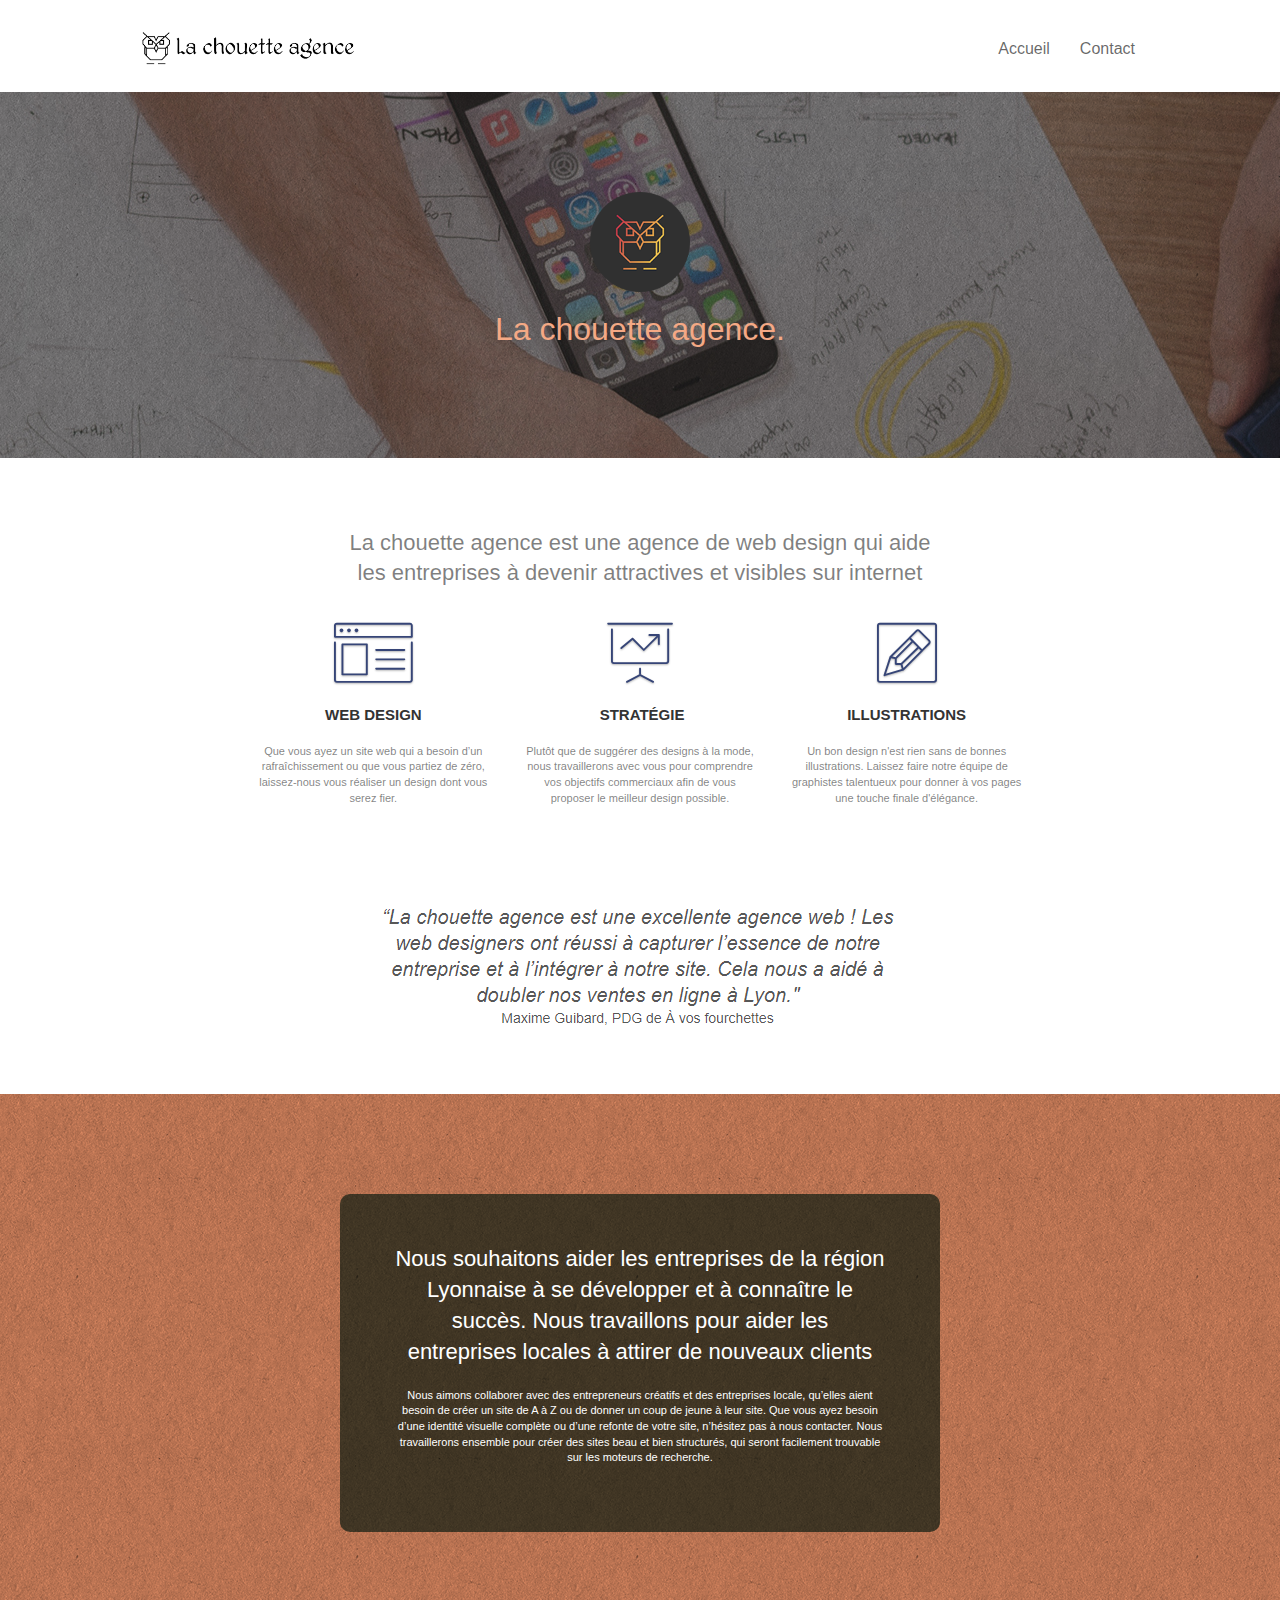
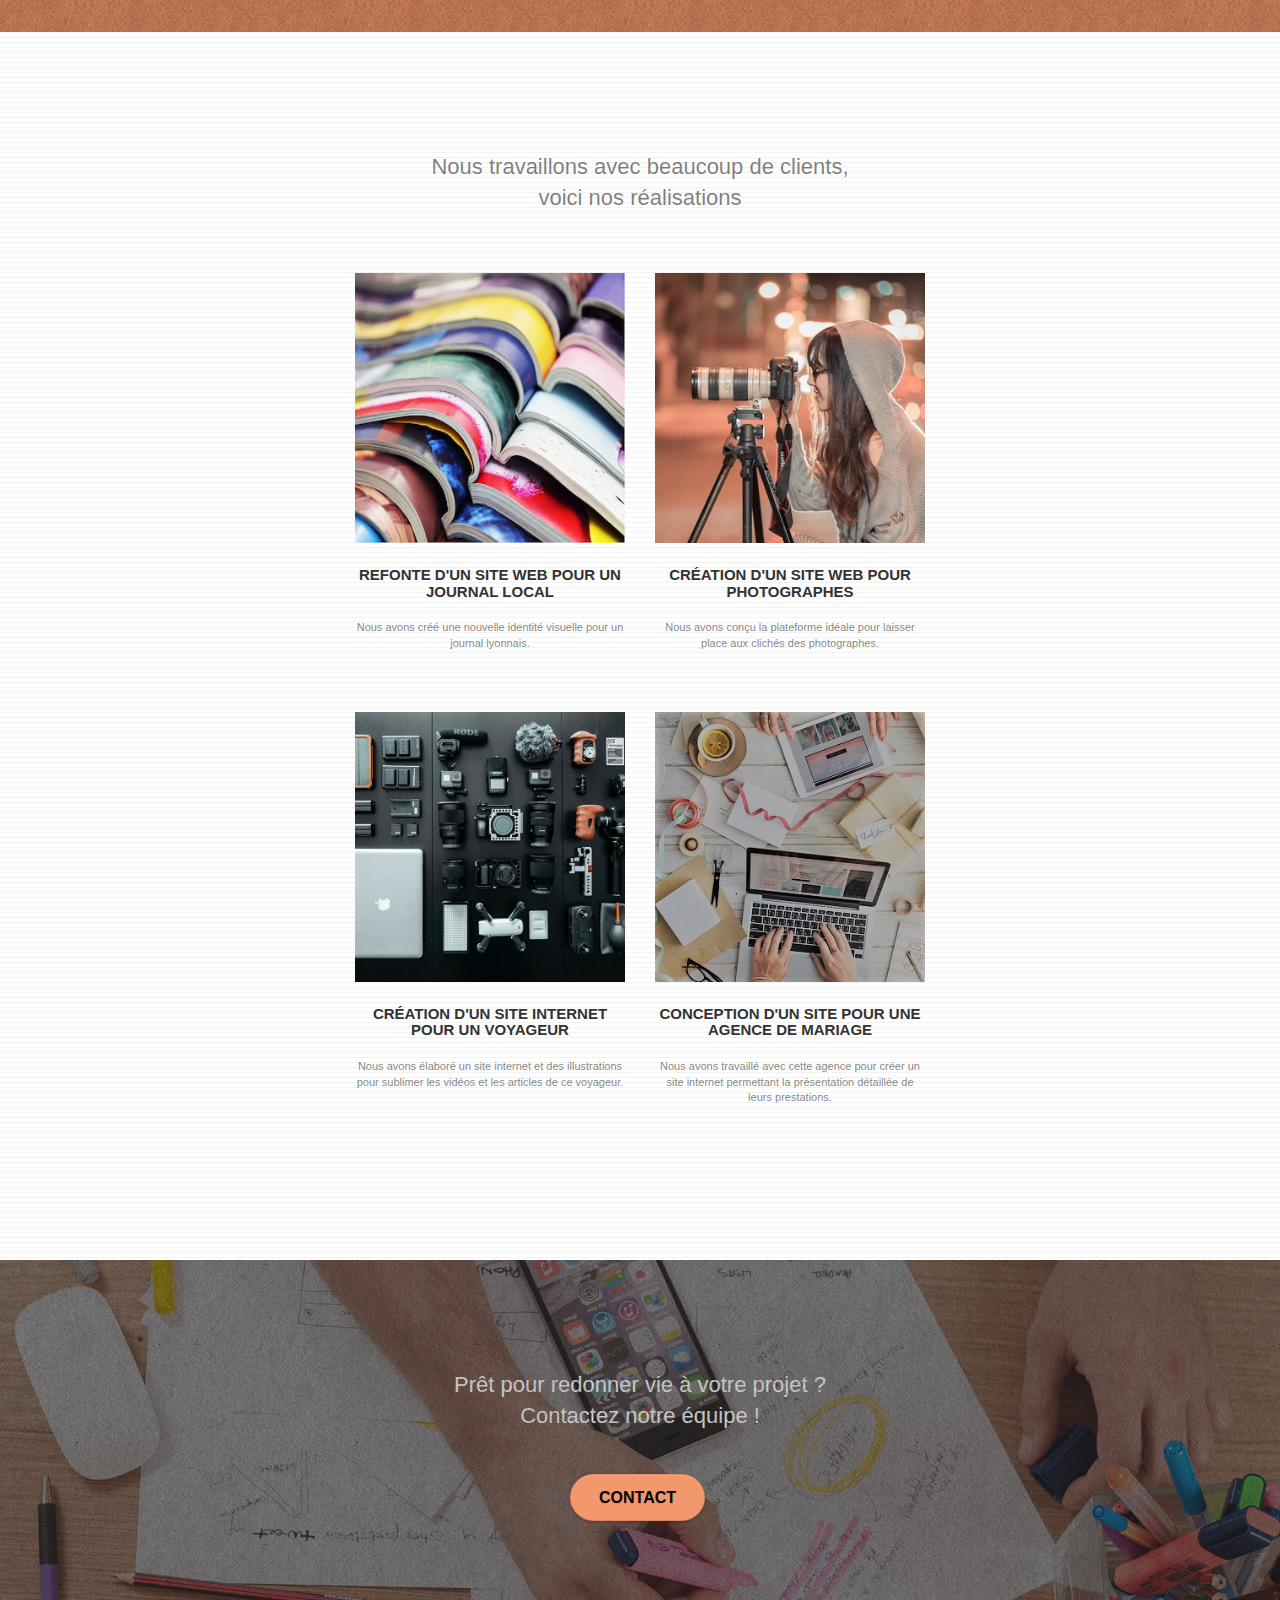
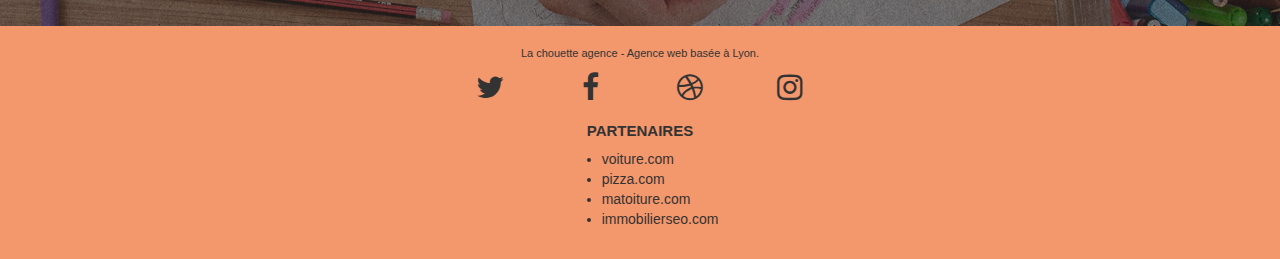
==== index.html @ a3a7ef35 "Changement au niveau bootstrap  pour le footer" ====
<!doctype html>
<html lang="fr">
<head>
	<meta charset="utf-8">
	<meta name="keywords"
		  content="seo, google, site web, site internet, agence design lyon, agence design, référencement ">
	<meta name="description" content="Optez pour un site web de qualité, structuré, avec un bon SEO dans le but d'améliorer votre business, Agence web basée sur Lyon spécialisé dans la création de site accompagne les entreprises">
	<meta name="viewport" content="width=device-width, initial-scale=1.0, viewport-fit=cover">
	<link rel="shortcut icon" type="image/png" href="favicon.jpg">

	<link rel="stylesheet" type="text/css" href="./css/bootstrap.css">
	<link rel="stylesheet" type="text/css" href="style.css">
	<link rel="stylesheet" type="text/css" href="./css/font-awesome.css">
	<link rel="stylesheet" type="text/css" href="./css/et-line.css">


	<script src="./js/jquery-2.1.0.js" defer></script>
	<script src="./js/bootstrap.js" defer></script>
	<script src="./js/blocs.js" defer></script>
	<script src="./js/jquery.touchSwipe.js" defer></script>
	<script src="./js/gmaps.js" defer></script>

	<title>Entreprise webdesign Lyon</title>


	<!-- Analytics -->

	<!-- Analytics END -->

</head>
<body>
<!-- Principal conteneur -->
<div role="main" class="page-container">

	<!-- bloc-0 -->
	<header role="banner" class="bloc bgc-white l-bloc " id="bloc-0">
		<div class="container bloc-sm">

			<nav role="navigation" class="navbar row">
				<div class="navbar-header">
					<a class="navbar-brand" href="index.html"><img src="img/la-chouette-agence.png"
																   alt="Lyon web design logo agence web meilleure agence"/></a>
					<button id="nav-toggle" type="button" class="ui-navbar-toggle navbar-toggle" data-toggle="collapse"
							data-target=".navbar-1">
						<span class="sr-only">Toggle navigation</span><span class="icon-bar"></span><span
							class="icon-bar"></span><span class="icon-bar"></span>
					</button>
				</div>
				<div class="collapse navbar-collapse navbar-1 special-dropdown-nav">
					<ul class="site-navigation nav navbar-nav">
						<li>
							<a>Accueil</a>
						</li>
						<li>
						</li>
						<li>
							<a href="contact.html">Contact</a>
						</li>
					</ul>
				</div>
			</nav>
		</div>
	</header>
	<!-- bloc-0 END -->

	<!-- bloc-1-presentation -->
	<section class="bloc bg-banniere bg-t-edge bloc-bg-texture texture-paper b-parallax"
		 id="bloc-1-hero">
		<div class="container bloc-lg">
			<div class="row tight-width-whitespace">
				<div class="col-sm-12">
					<img src="img/logo.png" class="center-block image-resize-mode large"
						 alt="Logo de la chouette agence"/>
					<h1 class="text-center hero-bloc-text tc-white ">
						La chouette agence.
					</h1>
				</div>
			</div>
		</div>
	</section>
	<!-- bloc-1-presentation END -->

	<!-- bloc-2-services -->
	<section class="bloc bgc-white l-bloc" id="bloc-2-services">
		<div class="container bloc-md">
			<div class="row">
				<div class="col-sm-12 text-center center">
					<h2 class="fortitle">La chouette agence est une agence de web design qui aide les entreprises à devenir attractives et visibles sur internet</h2>
				</div>
			</div>
			<div class="row voffset-lg med-width-whitespace">
				<div class="col-sm-4">
					<div class="text-center">
						<span class="et-icon-browser sm-shadow icon-dark-slate-blue icons icon-lg"></span>
					</div>
					<h3 class="mg-md text-center">
						Web design
					</h3>
					<p class="text-center ">
						Que vous ayez un site web qui a besoin d&rsquo;un rafraîchissement ou que vous partiez de zéro,
						laissez-nous vous réaliser un design dont vous serez fier.
					</p>
				</div>
				<div class="col-sm-4">
					<div class="text-center">
						<span class="et-icon-presentation sm-shadow icon-dark-slate-blue icons icon-lg"></span>
					</div>
					<h3 class="mg-md text-center">
						&nbsp;Stratégie
					</h3>
					<p class="text-center ">
						Plutôt que de suggérer des designs à la mode, nous travaillerons avec vous pour comprendre vos
						objectifs commerciaux afin de vous proposer le meilleur design possible.<br>
					</p>
				</div>
				<div class="col-sm-4">
					<div class="text-center">
						<span class="et-icon-edit sm-shadow icon-dark-slate-blue icons icon-lg"></span>
					</div>
					<h3 class="mg-md text-center">
						Illustrations
					</h3>
					<p class="text-center ">
						Un bon design n'est rien sans de bonnes illustrations. Laissez faire notre équipe de graphistes
						talentueux pour donner à vos pages une touche finale d'élégance.
					</p>
				</div>
			</div>
			<div class="row voffset-lg voffset">
				<div class="col-xs-12 col-md-8 col-md-offset-2 text-center">
					<img class="dimension"  src="img/citation.png" alt="Citation mélioratif du PDG de À vos fourchettes"/>
				</div>
			</div>
		</div>
	</section>
	<!-- bloc-2-services END -->

	<!-- bloc-3-what-i-do -->
	<section class="bloc tc-white bgc-atomic-tangerine bg-presentation bloc-bg-texture texture-paper b-parallax"
		 id="bloc-3-what-i-do">
		<div class="container bloc-lg">
			<div class="row tight-width-whitespace black-background">
				<div class="col-sm-12">
					<h2 class="mg-md text-center colorwhite">
						Nous souhaitons aider les entreprises de la région Lyonnaise à se développer et à connaître le
						succès. Nous travaillons pour aider les entreprises locales à attirer de nouveaux clients
					</h2>
					<p class="text-center white colorwhite">
						Nous aimons collaborer avec des entrepreneurs créatifs et des entreprises locale, qu’elles aient
						besoin de créer un site de A à Z ou de donner un coup de jeune à leur site. Que vous ayez besoin
						d’une identité visuelle complète ou d’une refonte de votre site, n’hésitez pas à nous contacter.
						Nous travaillerons ensemble pour créer des sites beau et bien structurés, qui seront facilement
						trouvable sur les moteurs de recherche. <br><br>
					</p>
				</div>
			</div>
		</div>
	</section>
	<!-- bloc-3-what-i-do END -->

	<!-- bloc-4-portfolio -->
	<section class="bloc bgc-white bg-lines-h2-bg bg-repeat l-bloc" id="bloc-4-portfolio">
		<div class="container bloc-lg">
			<div class="row">
				<div class="col-sm-12 text-center center">
					<h2 class="fortitle1">Nous travaillons avec beaucoup de clients, voici nos réalisations</h2>
				</div>
			</div>
			<div class="row tight-width-whitespace portfolio-row">
				<div class="col-sm-6">
					<a href="#" data-lightbox="img/1.jpg" data-gallery-id="gallery-1"
					   data-caption="Refonte d'un site web pour un journal local" data-frame="snapshot-lb"><img
							src="img/1.jpg"
							alt="Refonte site web journal"
							class="img-responsive portfolio-thumb"/></a>
					<h3 class="mg-md text-center">
						Refonte d'un site web pour un journal local
					</h3>
					<p class="text-center">
						Nous avons créé une nouvelle identité visuelle pour un journal lyonnais.
					</p>
				</div>
				<div class="col-sm-6">
					<a href="#" data-lightbox="img/2.jpg" data-gallery-id="gallery-1"
					   data-caption="Création d'un site internet pour photographes" data-frame="snapshot-lb"><img
							src="img/2.jpg" class="img-responsive portfolio-thumb"
							alt="Création d'un site web pour photographes "/></a>
					<h3 class="mg-md text-center">
						Création d'un site web pour photographes
					</h3>
					<p class="text-center">
						Nous avons conçu la plateforme idéale pour laisser place aux clichés des photographes.
					</p>
				</div>
			</div>
			<div class="row tight-width-whitespace portfolio-row">
				<div class="col-sm-6">
					<a href="#" data-lightbox="img/3.bmp" data-gallery-id="gallery-1"
					   data-caption="Création d'un site internet pour un voyageur" data-frame="snapshot-lb"><img
							src="img/3.bmp" class="img-responsive portfolio-thumb"
							alt="Création d'un site web pour voyageur"/></a>
					<h3 class="mg-md text-center">
						Création d'un site internet pour un voyageur
					</h3>
					<p class="text-center">
						Nous avons élaboré un site internet et des illustrations pour sublimer les vidéos et les
						articles de ce voyageur.
					</p>
				</div>
				<div class="col-sm-6">
					<a href="#" data-lightbox="img/4.bmp" data-gallery-id="gallery-1"
					   data-caption="Conception d'un site pour une agence de mariage" data-frame="snapshot-lb"><img
							src="img/4.bmp" class="img-responsive portfolio-thumb"
							alt="Création d'un site web pour agence de mariage"/></a>
					<h3 class="mg-md text-center">
						Conception d'un site pour une agence de mariage
					</h3>
					<p class="text-center">
						Nous avons travaillé avec cette agence pour créer un site internet permettant la présentation
						détaillée de leurs prestations.
					</p>
				</div>
			</div>
		</div>
	</section>
	<!-- bloc-4-portfolio END -->

	<!-- bloc-5-cta -->
	<section class="bloc bg-banniere bloc-bg-texture texture-paper" id="bloc-5-cta">
		<div class="container bloc-lg">
			<div class="row">
				<h2 class="mg-md text-center colorwhite">
					Prêt pour redonner vie à votre projet ?<br>Contactez notre équipe !
				</h2>
				<div class="col-sm-12 text-center">
					<a role="button" href="contact.html" class="btn btn-atomic-tangerine btn-clean btn-rd btn-lg cta-hero">Contact</a>
				</div>
			</div>
		</div>
	</section>
	<!-- bloc-5-cta END -->

	<!-- Footer - bloc-8 -->
	<footer role="contentinfo" class="bloc bgc-atomic-tangerine" id="bloc-8">
		<div class="container bloc-sm">
			<div class="row">
				<div class="col-sm-12">
					<p class="text-center">
						La chouette agence - Agence web basée à Lyon.<br>
					</p>
					<div class="row row-no-gutters social">
						<div class="col-sm-3">
							<div class="text-center">
								<span class="fa fa-twitter icon-md"></span>
							</div>
						</div>
						<div class="col-sm-3">
							<div class="text-center">
								<span class="fa fa-facebook icon-md"></span>
							</div>
						</div>
						<div class="col-sm-3">
							<div class="text-center">
								<span class="fa fa-dribbble icon-md"></span>
							</div>
						</div>
						<div class="col-sm-3">
							<div class="text-center">
								<span class="fa fa-instagram icon-md"></span>
							</div>
						</div>
					</div>
					<div class="row">
						<div class="col-sm-12 positionfoot">
							<h3 class="h3center">Partenaires</h3>
							<ul role="list" class="ulfooter">
								<li role="listitem"><a class="colorblackfooter" href="voiture.com">voiture.com</a></li>
								<li role="listitem"><a class="colorblackfooter" href="pizza.com">pizza.com</a></li>
								<li role="listitem"><a class="colorblackfooter" href="matoiture.com">matoiture.com</a></li>
								<li role="listitem"><a class="colorblackfooter" href="immobilierseo.com">immobilierseo.com</a></li>
							</ul>
						</div>
					</div>
				</div>
			</div>
		</div>
	</footer>
	<!-- Footer - bloc-8 END -->

</div>
<!-- Principal conteneur END -->


</body>
</html>
---- style.css ----
body {
    margin: 0;
    padding: 0;
    background: #FFF;
    overflow-x: hidden;
    -webkit-font-smoothing: antialiased;
    -moz-osx-font-smoothing: grayscale;
}

a,
button {
    transition: all .3s ease-in-out;
    outline: none !important;
}

a:hover {
    text-decoration: none;
    cursor: pointer;
}

#page-loading-blocs-notifaction {
    position: fixed;
    top: 0;
    bottom: 0;
    width: 100%;
    z-index: 100000;
    background: #FFFFFF url("img/pageload-spinner.gif") no-repeat center center;
}

.bloc {
    width: 100%;
    clear: both;
    background: 50% 50% no-repeat;
    padding: 0 50px;
    -webkit-background-size: cover;
    -moz-background-size: cover;
    -o-background-size: cover;
    background-size: cover;
    position: relative;
}

.bloc .container {
    padding-left: 0;
    padding-right: 0;
}

.bloc-lg {
    padding: 100px 50px;
}

.bloc-md {
    padding: 50px;
}

.bloc-sm {
    padding: 20px 50px;
}

.bg-center,
.bg-l-edge,
.bg-r-edge,
.bg-t-edge,
.bg-b-edge,
.bg-tl-edge,
.bg-bl-edge,
.bg-tr-edge,
.bg-br-edge,
.bg-repeat {
    -webkit-background-size: auto !important;
    -moz-background-size: auto !important;
    -o-background-size: auto !important;
    background-size: auto !important;
}

.bg-repeat {
    background: repeat;
}

.bg-t-edge {
    background: top no-repeat;
}

.bloc-bg-texture::before {
    content: "";
    background-size: 2px 2px;
    position: absolute;
    top: 0;
    bottom: 0;
    left: 0;
    right: 0;
}

.texture-paper::before {
    background: url("img/texture-paper.png");
    background-size: 280px 280px;
}

.b-parallax {
    background-attachment: fixed;
}

.d-bloc .panel {
    color: rgba(0, 0, 0, .5);
}

.d-bloc .panel button:hover {
    color: rgba(0, 0, 0, .7);
}

.d-bloc .panel icon {
    border-color: rgba(0, 0, 0, .7);
}

.d-bloc .panel .divider-h span {
    border-color: rgba(0, 0, 0, .1);
}

.d-bloc .panel .a-btn {
    color: rgba(0, 0, 0, .6);
}

.d-bloc .panel .a-btn:hover {
    color: rgba(0, 0, 0, 1);
}

.d-bloc .panel .btn-wire,
.d-bloc .panel .btn-wire:hover {
    color: rgba(0, 0, 0, .7);
    border-color: rgba(0, 0, 0, .3);
}

.d-bloc .panel,
.l-bloc {
    color: rgba(0, 0, 0, .5);
}

.d-bloc .panel button:hover,
.l-bloc button:hover {
    color: rgba(0, 0, 0, .7);
}

.l-bloc .icon-round,
.l-bloc .icon-square,
.l-bloc .icon-rounded,
.l-bloc .icon-semi-rounded-a,
.l-bloc .icon-semi-rounded-b {
    border-color: rgba(0, 0, 0, .7);
}

.d-bloc .panel .divider-h span,
.l-bloc .divider-h span {
    border-color: rgba(0, 0, 0, .1);
}

.d-bloc .panel .a-btn,
.l-bloc .a-btn,
.l-bloc .navbar a,
.l-bloc .navbar-brand,
.l-bloc a .icon-sm,
.l-bloc a .icon-md,
.l-bloc a .icon-lg,
.l-bloc a .icon-xl,
.l-bloc h1 a,
.l-bloc h2 a,
.l-bloc h3 a,
.l-bloc h4 a,
.l-bloc h5 a,
.l-bloc h6 a,
.l-bloc p a {
    color: rgba(0, 0, 0, .6);
}

.d-bloc .panel .a-btn:hover,
.l-bloc .a-btn:hover,
.l-bloc .navbar a:hover,
.l-bloc .navbar-brand:hover,
.l-bloc a:hover .icon-sm,
.l-bloc a:hover .icon-md,
.l-bloc a:hover .icon-lg,
.l-bloc a:hover .icon-xl,
.l-bloc h1 a:hover,
.l-bloc h2 a:hover,
.l-bloc h3 a:hover,
.l-bloc h4 a:hover,
.l-bloc h5 a:hover,
.l-bloc h6 a:hover,
.l-bloc p a:hover {
    color: rgba(0, 0, 0, 1);
}

.l-bloc .navbar-toggle .icon-bar {
    color: rgba(0, 0, 0, .6);
}

.d-bloc .panel .btn-wire,
.d-bloc .panel .btn-wire:hover,
.l-bloc .btn-wire,
.l-bloc .btn-wire:hover {
    color: rgba(0, 0, 0, .7);
    border-color: rgba(0, 0, 0, .3);
}

.voffset {
    margin-top: 30px;
}

.voffset-lg {
    margin-top: 80px;
}

.row-no-gutters {
    margin-right: 0;
    margin-left: 0;
}

.row.row-no-gutters > [class^="col-"],
.row.row-no-gutters > [class*=" col-"] {
    padding-right: 0;
    padding-left: 0;
}

#bloc-1-hero h1 {
    font-size: 32px;
}

.navbar {
    margin-bottom: 0;
    z-index: 1;
}

.navbar-brand {
    height: auto;
    padding: 3px 15px;
    font-size: 25px;
    font-weight: normal;
    font-weight: 600;
    line-height: 44px;
}

.navbar-brand img {
    max-height: 200px;
    margin: 0 5px 0 0;
    display: inline;
}

.navbar-brand img[src$=svg] {
    min-width: 100px;
}

.nav-center .navbar-brand img {
    margin: 0;
}

.navbar .nav {
    padding-top: 2px;
    margin-right: -16px;
    float: right;
    z-index: 1;
}

.nav > li {
    float: left;
    margin-top: 4px;
    font-size: 16px;
}

.navbar-nav .open .dropdown-menu > li > a {
    text-align: inherit;
}

.nav > li a:hover,
.nav > li a:focus {
    background: transparent;
}

.navbar-toggle {
    margin: 10px 10px 0 0;
    border: 0px;
}

.navbar-toggle:hover {
    background: transparent !important;
}

.navbar-toggle .icon-bar {
    background-color: rgba(0, 0, 0, .5);
    width: 26px;
}

.nav-invert .navbar .nav {
    float: left;
}

.nav-invert .navbar-header,
.nav-invert .navbar-brand {
    float: right;
    position: relative;
    z-index: 2;
}

@media (min-width: 768px) {
    .site-navigation {
        position: absolute;
        top: 50%;
        right: 20px;
        transform: translate(0, -50%);
        -webkit-transform: translateY(-50%);
    }

    .nav > li .dropdown-menu a,
    .nav > li .dropdown-menu a:hover {
        color: #484848;
    }

    .nav-invert .site-navigation {
        left: 0;
        right: 0;
    }

    .nav-center {
        text-align: center;
    }

    .nav-center .navbar-header {
        width: 100%;
    }

    .nav-center .navbar-header,
    .nav-center .navbar-brand,
    .nav-center .nav > li {
        float: none;
        display: inline-block;
    }

    .nav-center .site-navigation {
        position: relative;
        width: 100%;
        right: 0;
        margin-right: 0px;
        margin-top: 20px;
    }

    .nav-center.mini-nav .navbar-toggle {
        float: none;
        margin: 10px auto 0;
    }
}

.nav > li > .dropdown a {
    background: none !important;
    display: block;
    padding: 14px 15px;
}

nav .caret {
    margin: 0 5px;
}

.dropdown-menu .dropdown-menu {
    top: -8px;
    left: 100%;
}

.dropdown-menu .dropmenu-flow-right {
    top: 100%;
    left: 0;
    margin-left: -1px;
    border-top-left-radius: 0;
    border-top-right-radius: 0;
}

.dropdown-menu .dropdown span {
    border: 4px solid black;
    border-top-color: transparent;
    border-right-color: transparent;
    border-bottom-color: transparent;
    margin: 6px -5px 0 0 !important;
    float: right;
}

.mg-md {
    margin-top: 10px;
    margin-bottom: 20px;
}

.mg-lg {
    margin-top: 10px;
    margin-bottom: 40px;
}

.btn {
    margin: 0 5px 5px 0;
}

.btn.pull-right {
    margin: 0 0 5px 5px;
}

.btn-d,
.btn-d:hover,
.btn-d:focus {
    color: #FFF;
    background: rgba(0, 0, 0, .3);
}

button {
    outline: none !important;
}

.btn-rd {
    border-radius: 40px;
}

.btn-clean {
    border: 1px solid rgba(0, 0, 0, .08);
    border-bottom-color: rgba(0, 0, 0, .1);
    text-shadow: 0 1px 0 rgba(0, 0, 1, .1);
    box-shadow: 0 1px 3px rgba(0, 0, 1, .25), inset 0 1px 0 0 rgba(255, 255, 255, .15);
}

.icon-md {
    font-size: 30px !important;
}

.icon-lg {
    font-size: 60px !important;
}

.sm-shadow {
    text-shadow: 0 1px 2px rgba(0, 0, 0, .3);
}

.panel-sq,
.panel-sq .panel-heading,
.panel-sq .panel-footer {
    border-radius: 0;
}

.panel-rd {
    border-radius: 30px;
}

.panel-rd .panel-heading {
    border-radius: 29px 29px 0 0;
}

.panel-rd .panel-footer {
    border-radius: 0 0 29px 29px;
}

.form-control {
    border-color: rgba(0, 0, 0, .1);
    box-shadow: none;
}

.scrollToTop {
    width: 40px;
    height: 40px;
    position: fixed;
    bottom: 20px;
    right: 20px;
    opacity: 0;
    z-index: 500;
    transition: all .3s ease-in-out;
}

.scrollToTop span {
    margin-top: 6px;
}

.showScrollTop {
    font-size: 14px;
    opacity: 1;
}

a[data-lightbox] {
    position: relative;
    display: block;
    text-align: center;
}

a[data-lightbox]:hover::before {
    content: "+";
    font-family: "HelveticaNeue-Light", "Helvetica Neue Light", "Helvetica Neue", Helvetica, Arial;
    font-size: 32px;
    width: 50px;
    height: 50px;
    margin-left: -25px;
    border-radius: 50%;
    background: rgba(0, 0, 0, .6);
    color: #FFF;
    font-weight: 100;
    z-index: 1;
    position: absolute;
    top: 50%;
    transform: translateY(-50%);
    -webkit-transform: translateY(-50%);
}

a[data-lightbox]:hover img {
    opacity: 0.6;
    -webkit-animation-fill-mode: none;
    animation-fill-mode: none;
}

#lightbox-modal {
    display: flex;
    align-items: center;
}

#lightbox-modal .modal-dialog {
    width: 90%;
    max-width: 900px;
    margin: 0 auto 0;
}

#lightbox-modal .modal-dialog img {
    max-height: 90vh;
    margin: 0 auto;
}

.lightbox-caption {
    padding: 20px;
    color: #FFF;
    background: rgba(0, 0, 0, .5);
    position: absolute;
    left: 15px;
    right: 15px;
    bottom: 5px;
}

.close-lightbox {
    color: #FFF;
    font-size: 30px;
    position: absolute;
    top: 20px;
    right: 20px;
    z-index: 20;
    background: rgba(0, 0, 0, .5);
    border: none;
    line-height: 30px;
    padding: 0 9px 5px;
    opacity: 0.3;
}

.close-lightbox:hover,
.next-lightbox:hover,
.prev-lightbox:hover {
    opacity: 1.0;
    color: #FFF;
}

.next-lightbox,
.prev-lightbox {
    font-size: 20px;
    color: rgba(255, 255, 255, .9);
    background: rgba(0, 0, 0, .5);
    transition: all .2s ease-in-out;
    position: absolute;
    top: 45%;
    z-index: 1;
    opacity: 0.4;
}

.next-lightbox {
    padding: 6px 8px 1px 13px;
    right: 25px;
}

.prev-lightbox {
    padding: 6px 13px 1px 10px;
    left: 25px;
}

.snapshot-lb .modal-body {
    padding-bottom: 45px;
}

.snapshot-lb .lightbox-caption {
    padding: 0;
    color: rgba(0, 0, 0, .5);
    background: none;
}

h1,
h2,
h3,
h4,
h5,
h6,
p,
label,
.btn, {
    font-family: "helvetica";
    font-weight: 400;
    color: #575757 !important;
}

.container {
    max-width: 1000px;
}

.hero-bloc-text {
    font-size: 38px;
}

.hero-bloc-text-sub {
    font-size: 36px;
}

.statement-bloc-text {
    line-height: 26px;
    font-style: italic;
    font-size: 20px;
    text-align: center;
    font-weight: lighter;
    max-width: 520px;
    margin: auto auto auto auto;
}

p {
    font-size: 11px;
}

.tight-width-whitespace {
    max-width: 600px;
    margin: auto auto auto auto;
}

.h1 {
    font-size: 20px;
}

.cta-hero {
    margin-top: 22px;
    color: #FFFFFF !important;
    text-transform: uppercase;
    padding: 12px 28px 12px 28px;
    font-size: 16px;
    font-weight: 700;
}

.social {
    max-width: 400px;
    margin: auto auto auto auto;
}

h2 {
    font-size: 22px;
    line-height: 1.4em;
}

h3 {
    font-size: 15px;
    text-transform: uppercase;
    font-weight: 700;
    color: #333333 !important;
}

.med-width-whitespace {
    max-width: 800px;
    margin: auto auto auto auto;
    box-shadow: 0px 0px 0px #000000;
}

h1 {
    color: #333333 !important;
}

h4 {
    color: #333333 !important;
}

.icons {
    margin-bottom: 14px;
    margin-top: 24px;
}

.portfolio-thumb {
    margin-bottom: 24px;
}

.portfolio-row {
    margin-bottom: 44px;
    margin-top: 50px;
}

.avatar {
    box-shadow: 0px 4px 9px rgba(0, 0, 0, 0.3);
}

.black-background {
    background-color: #554730;
    padding: 40px 40px 40px 40px;
    border: 0;
    border-radius: 10px;
}

.bold-link {
    font-weight: 900;
    text-decoration: underline !important;
}

.bgc-white {
    background-color: #FFFFFF;
}

.bgc-atomic-tangerine {
    background-color: #F3976C;
}

.tc-white {
    color: #f4a985 !important;
}
.tc-black{
    color: black !important;
}
.btn-atomic-tangerine {
    background: #F3976C;
    color: black !important;
}

.btn-atomic-tangerine:hover {
    background: #c27956 !important;
    color: #FFFFFF !important;
}

.ltc-white {
    color: #FFFFFF !important;
}

.ltc-white:hover {
    color: #cccccc !important;
}

.ltc-atomic-tangerine {
    color: #F3976C !important;
}

.ltc-atomic-tangerine:hover {
    color: #c27956 !important;
}

.icon-dark-slate-blue {
    color: #364577 !important;
    border-color: #364577 !important;
}

.bg-dots-bg {
    background-image: url("img/dots-bg.png");
}

.bg-lines-h2-bg {
    background-image: url("img/lines-h2-bg.png");
}

.bg-banniere {
    background-image: url("img/la-chouette-agence-banniere.jpg");
}

.bg-presentation {
    background-image: url("img/image-de-presentation.bmp");
}
.center{
    display: flex;
    justify-content: center;
}

@media (max-width: 1024px) {
    .bloc {
        padding-left: 20px;
        padding-right: 20px;
    }

    .bloc.full-width-bloc,
    .bloc-tile-2.full-width-bloc .container,
    .bloc-tile-3.full-width-bloc .container,
    .bloc-tile-4.full-width-bloc .container {
        padding-left: 0;
        padding-right: 0;
    }
}

@media (max-width: 992px) and (min-width: 768px) {
    .navbar .nav {
        max-width: 80%
    }

    .nav-center.navbar .nav {
        max-width: 100%
    }
}

@media only screen and (min-device-width: 768px) and (max-device-width: 1024px) and (orientation: landscape) {
    .b-parallax {
        background-attachment: scroll;
    }
}

@media only screen and (min-device-width: 1024px) and (max-device-width: 1366px) and (-webkit-min-device-pixel-ratio: 1.5) {
    .b-parallax {
        background-attachment: scroll;
    }
}

@media (max-width: 991px) {
    .container {
        width: 100%;
    }

    .b-parallax {
        background-attachment: scroll;
    }

    .page-container,
    #hero-bloc {
        overflow-x: hidden;
        position: relative;
    }

    .bloc {
        padding-left: constant(safe-area-inset-left);
        padding-right: constant(safe-area-inset-right);
    }

    .bloc-group,
    .bloc-group .bloc {
        display: block;
        width: 100%;
    }

    .bloc-fill-screen .fill-bloc-top-edge,
    .bloc-fill-screen .fill-bloc-bottom-edge {
        padding: 0 20px;
        padding-left: constant(safe-area-inset-left);
        padding-right: constant(safe-area-inset-right);
    }
}

@media (max-width: 767px) {
    .page-container {
        overflow-x: hidden;
        position: relative;
    }

    h1,
    h2,
    h3,
    h4,
    h5,
    h6,
    p,
    #disqus_thread {
        padding-left: 10px !important;
        padding-right: 10px !important;
    }

    .b-parallax {
        background-attachment: scroll;
    }

    .navbar .nav {
        padding-top: 0;
        border-top: 1px solid rgba(0, 0, 0, .2);
        float: none !important;
    }

    .navbar.row {
        margin-left: 0;
        margin-right: 0;
    }

    .site-navigation {
        position: inherit;
        transform: none;
        -webkit-transform: none;
        -ms-transform: none;
    }

    .nav > li {
        margin-top: 0;
        border-bottom: 1px solid rgba(0, 0, 0, .1);
        background: rgba(0, 0, 0, .05);
        text-align: left;
        padding-left: 15px;
        width: 100%;
    }

    .nav > li:hover {
        background: rgba(0, 0, 0, .08);
    }

    .dropdown .dropdown a .caret {
        float: none;
        margin: 5px 0 0 10px !important;
        border: 4px solid black;
        border-bottom-color: transparent;
        border-right-color: transparent;
        border-left-color: transparent;
    }

    #hero-bloc .navbar .nav {
        background: rgba(0, 0, 0, .8);
    }

    #hero-bloc .navbar .nav a {
        color: rgba(255, 255, 255, .6);
    }

    .hero {
        padding: 50px 0;
    }

    .hero-nav {
        left: -1px;
        right: -1px;
    }

    .navbar-collapse {
        padding: 0;
        overflow-x: hidden;
        -webkit-box-shadow: none;
        box-shadow: none;
    }

    .navbar-brand img {
        max-height: 40px;
        width: auto;
    }

    .nav-invert .navbar-header {
        float: none;
        width: 100%;
    }

    .nav-invert .navbar-toggle {
        float: left;
        margin-left: 10px;
    }

    .bloc {
        padding-left: 0;
        padding-right: 0;
    }

    .bloc-xxl,
    .bloc-xl,
    .bloc-lg {
        padding: 40px 0;
    }

    .bloc-sm,
    .bloc-md {
        padding-left: 0;
        padding-right: 0;
    }

    .bloc-tile-2 .container,
    .bloc-tile-3 .container,
    .bloc-tile-4 .container,
    .bloc-fill-screen .fill-bloc-top-edge,
    .bloc-fill-screen .fill-bloc-bottom-edge {
        padding-left: 0;
        padding-right: 0;
    }

    .a-block {
        padding: 0 10px;
    }

    .btn-dwn {
        display: none;
    }

    .voffset {
        margin-top: 5px;
    }

    .voffset-md {
        margin-top: 20px;
    }

    .voffset-lg {
        margin-top: 30px;
    }

    form {
        padding: 5px;
    }

    .close-lightbox {
        display: inline-block;
    }

    .blocsapp-device-iphone5 {
        background-size: 216px 425px;
        padding-top: 60px;
        width: 216px;
        height: 425px;
    }

    .blocsapp-device-iphone5 img {
        width: 180px;
        height: 320px;
    }
}

@media (max-width: 400px) {
    .bloc {
        padding-left: 0;
        padding-right: 0;
    }
}

@media (max-width: 767px) {
    .bloc-mob-center-text {
        text-align: center;
    }
    .dimension{
        width: 100%;
    }
}

@media (min-width: 769px) {
    .fortitle{
        width: 60%;
    }
    .fortitle1{
        width: 45%;
    }
}
nav div a img {
    height: 40px;
}
.colorblackfooter{
    color: #343232;
    font-family: "helvetica";
    font-weight: 400;
}
.large{
    width: 100px;
}
.colorwhite{
    color: #FFFFFF !important;
}
a:focus
button:focus

.h3center{
    text-align: center;
}
---- css/et-line.css ----
@font-face {
    font-family: et-line;
    src: url(../fonts/et-line.eot);
    src: url(../fonts/et-line.eot?#iefix) format('embedded-opentype'), url(../fonts/et-line.woff) format('woff'), url(../fonts/et-line.ttf) format('truetype'), url(../fonts/et-line.svg#et-line) format('svg');
    font-weight: 400;
    font-style: normal
}

.et-icon-adjustments,
.et-icon-alarmclock,
.et-icon-anchor,
.et-icon-aperture,
.et-icon-attachment,
.et-icon-bargraph,
.et-icon-basket,
.et-icon-beaker,
.et-icon-bike,
.et-icon-book-open,
.et-icon-briefcase,
.et-icon-browser,
.et-icon-calendar,
.et-icon-camera,
.et-icon-caution,
.et-icon-chat,
.et-icon-circle-compass,
.et-icon-clipboard,
.et-icon-clock,
.et-icon-cloud,
.et-icon-compass,
.et-icon-desktop,
.et-icon-dial,
.et-icon-document,
.et-icon-documents,
.et-icon-download,
.et-icon-dribbble,
.et-icon-edit,
.et-icon-envelope,
.et-icon-expand,
.et-icon-facebook,
.et-icon-flag,
.et-icon-focus,
.et-icon-gears,
.et-icon-genius,
.et-icon-gift,
.et-icon-global,
.et-icon-globe,
.et-icon-googleplus,
.et-icon-grid,
.et-icon-happy,
.et-icon-hazardous,
.et-icon-heart,
.et-icon-hotairballoon,
.et-icon-hourglass,
.et-icon-key,
.et-icon-laptop,
.et-icon-layers,
.et-icon-lifesaver,
.et-icon-lightbulb,
.et-icon-linegraph,
.et-icon-linkedin,
.et-icon-lock,
.et-icon-magnifying-glass,
.et-icon-map,
.et-icon-map-pin,
.et-icon-megaphone,
.et-icon-mic,
.et-icon-mobile,
.et-icon-newspaper,
.et-icon-notebook,
.et-icon-paintbrush,
.et-icon-paperclip,
.et-icon-pencil,
.et-icon-phone,
.et-icon-picture,
.et-icon-pictures,
.et-icon-piechart,
.et-icon-presentation,
.et-icon-pricetags,
.et-icon-printer,
.et-icon-profile-female,
.et-icon-profile-male,
.et-icon-puzzle,
.et-icon-quote,
.et-icon-recycle,
.et-icon-refresh,
.et-icon-ribbon,
.et-icon-rss,
.et-icon-sad,
.et-icon-scissors,
.et-icon-scope,
.et-icon-search,
.et-icon-shield,
.et-icon-speedometer,
.et-icon-strategy,
.et-icon-streetsign,
.et-icon-tablet,
.et-icon-target,
.et-icon-telescope,
.et-icon-toolbox,
.et-icon-tools,
.et-icon-tools-2,
.et-icon-trophy,
.et-icon-tumblr,
.et-icon-twitter,
.et-icon-upload,
.et-icon-video,
.et-icon-wallet,
.et-icon-wine {
    font-family: et-line;
    speak: none;
    font-style: normal;
    font-weight: 400;
    font-variant: normal;
    text-transform: none;
    line-height: 1;
    -webkit-font-smoothing: antialiased;
    -moz-osx-font-smoothing: grayscale;
    display: inline-block
}

.et-icon-mobile:before {
    content: "\e000"
}

.et-icon-laptop:before {
    content: "\e001"
}

.et-icon-desktop:before {
    content: "\e002"
}

.et-icon-tablet:before {
    content: "\e003"
}

.et-icon-phone:before {
    content: "\e004"
}

.et-icon-document:before {
    content: "\e005"
}

.et-icon-documents:before {
    content: "\e006"
}

.et-icon-search:before {
    content: "\e007"
}

.et-icon-clipboard:before {
    content: "\e008"
}

.et-icon-newspaper:before {
    content: "\e009"
}

.et-icon-notebook:before {
    content: "\e00a"
}

.et-icon-book-open:before {
    content: "\e00b"
}

.et-icon-browser:before {
    content: "\e00c"
}

.et-icon-calendar:before {
    content: "\e00d"
}

.et-icon-presentation:before {
    content: "\e00e"
}

.et-icon-picture:before {
    content: "\e00f"
}

.et-icon-pictures:before {
    content: "\e010"
}

.et-icon-video:before {
    content: "\e011"
}

.et-icon-camera:before {
    content: "\e012"
}

.et-icon-printer:before {
    content: "\e013"
}

.et-icon-toolbox:before {
    content: "\e014"
}

.et-icon-briefcase:before {
    content: "\e015"
}

.et-icon-wallet:before {
    content: "\e016"
}

.et-icon-gift:before {
    content: "\e017"
}

.et-icon-bargraph:before {
    content: "\e018"
}

.et-icon-grid:before {
    content: "\e019"
}

.et-icon-expand:before {
    content: "\e01a"
}

.et-icon-focus:before {
    content: "\e01b"
}

.et-icon-edit:before {
    content: "\e01c"
}

.et-icon-adjustments:before {
    content: "\e01d"
}

.et-icon-ribbon:before {
    content: "\e01e"
}

.et-icon-hourglass:before {
    content: "\e01f"
}

.et-icon-lock:before {
    content: "\e020"
}

.et-icon-megaphone:before {
    content: "\e021"
}

.et-icon-shield:before {
    content: "\e022"
}

.et-icon-trophy:before {
    content: "\e023"
}

.et-icon-flag:before {
    content: "\e024"
}

.et-icon-map:before {
    content: "\e025"
}

.et-icon-puzzle:before {
    content: "\e026"
}

.et-icon-basket:before {
    content: "\e027"
}

.et-icon-envelope:before {
    content: "\e028"
}

.et-icon-streetsign:before {
    content: "\e029"
}

.et-icon-telescope:before {
    content: "\e02a"
}

.et-icon-gears:before {
    content: "\e02b"
}

.et-icon-key:before {
    content: "\e02c"
}

.et-icon-paperclip:before {
    content: "\e02d"
}

.et-icon-attachment:before {
    content: "\e02e"
}

.et-icon-pricetags:before {
    content: "\e02f"
}

.et-icon-lightbulb:before {
    content: "\e030"
}

.et-icon-layers:before {
    content: "\e031"
}

.et-icon-pencil:before {
    content: "\e032"
}

.et-icon-tools:before {
    content: "\e033"
}

.et-icon-tools-2:before {
    content: "\e034"
}

.et-icon-scissors:before {
    content: "\e035"
}

.et-icon-paintbrush:before {
    content: "\e036"
}

.et-icon-magnifying-glass:before {
    content: "\e037"
}

.et-icon-circle-compass:before {
    content: "\e038"
}

.et-icon-linegraph:before {
    content: "\e039"
}

.et-icon-mic:before {
    content: "\e03a"
}

.et-icon-strategy:before {
    content: "\e03b"
}

.et-icon-beaker:before {
    content: "\e03c"
}

.et-icon-caution:before {
    content: "\e03d"
}

.et-icon-recycle:before {
    content: "\e03e"
}

.et-icon-anchor:before {
    content: "\e03f"
}

.et-icon-profile-male:before {
    content: "\e040"
}

.et-icon-profile-female:before {
    content: "\e041"
}

.et-icon-bike:before {
    content: "\e042"
}

.et-icon-wine:before {
    content: "\e043"
}

.et-icon-hotairballoon:before {
    content: "\e044"
}

.et-icon-globe:before {
    content: "\e045"
}

.et-icon-genius:before {
    content: "\e046"
}

.et-icon-map-pin:before {
    content: "\e047"
}

.et-icon-dial:before {
    content: "\e048"
}

.et-icon-chat:before {
    content: "\e049"
}

.et-icon-heart:before {
    content: "\e04a"
}

.et-icon-cloud:before {
    content: "\e04b"
}

.et-icon-upload:before {
    content: "\e04c"
}

.et-icon-download:before {
    content: "\e04d"
}

.et-icon-target:before {
    content: "\e04e"
}

.et-icon-hazardous:before {
    content: "\e04f"
}

.et-icon-piechart:before {
    content: "\e050"
}

.et-icon-speedometer:before {
    content: "\e051"
}

.et-icon-global:before {
    content: "\e052"
}

.et-icon-compass:before {
    content: "\e053"
}

.et-icon-lifesaver:before {
    content: "\e054"
}

.et-icon-clock:before {
    content: "\e055"
}

.et-icon-aperture:before {
    content: "\e056"
}

.et-icon-quote:before {
    content: "\e057"
}

.et-icon-scope:before {
    content: "\e058"
}

.et-icon-alarmclock:before {
    content: "\e059"
}

.et-icon-refresh:before {
    content: "\e05a"
}

.et-icon-happy:before {
    content: "\e05b"
}

.et-icon-sad:before {
    content: "\e05c"
}

.et-icon-facebook:before {
    content: "\e05d"
}

.et-icon-twitter:before {
    content: "\e05e"
}

.et-icon-googleplus:before {
    content: "\e05f"
}

.et-icon-rss:before {
    content: "\e060"
}

.et-icon-tumblr:before {
    content: "\e061"
}

.et-icon-linkedin:before {
    content: "\e062"
}

.et-icon-dribbble:before {
    content: "\e063"
}
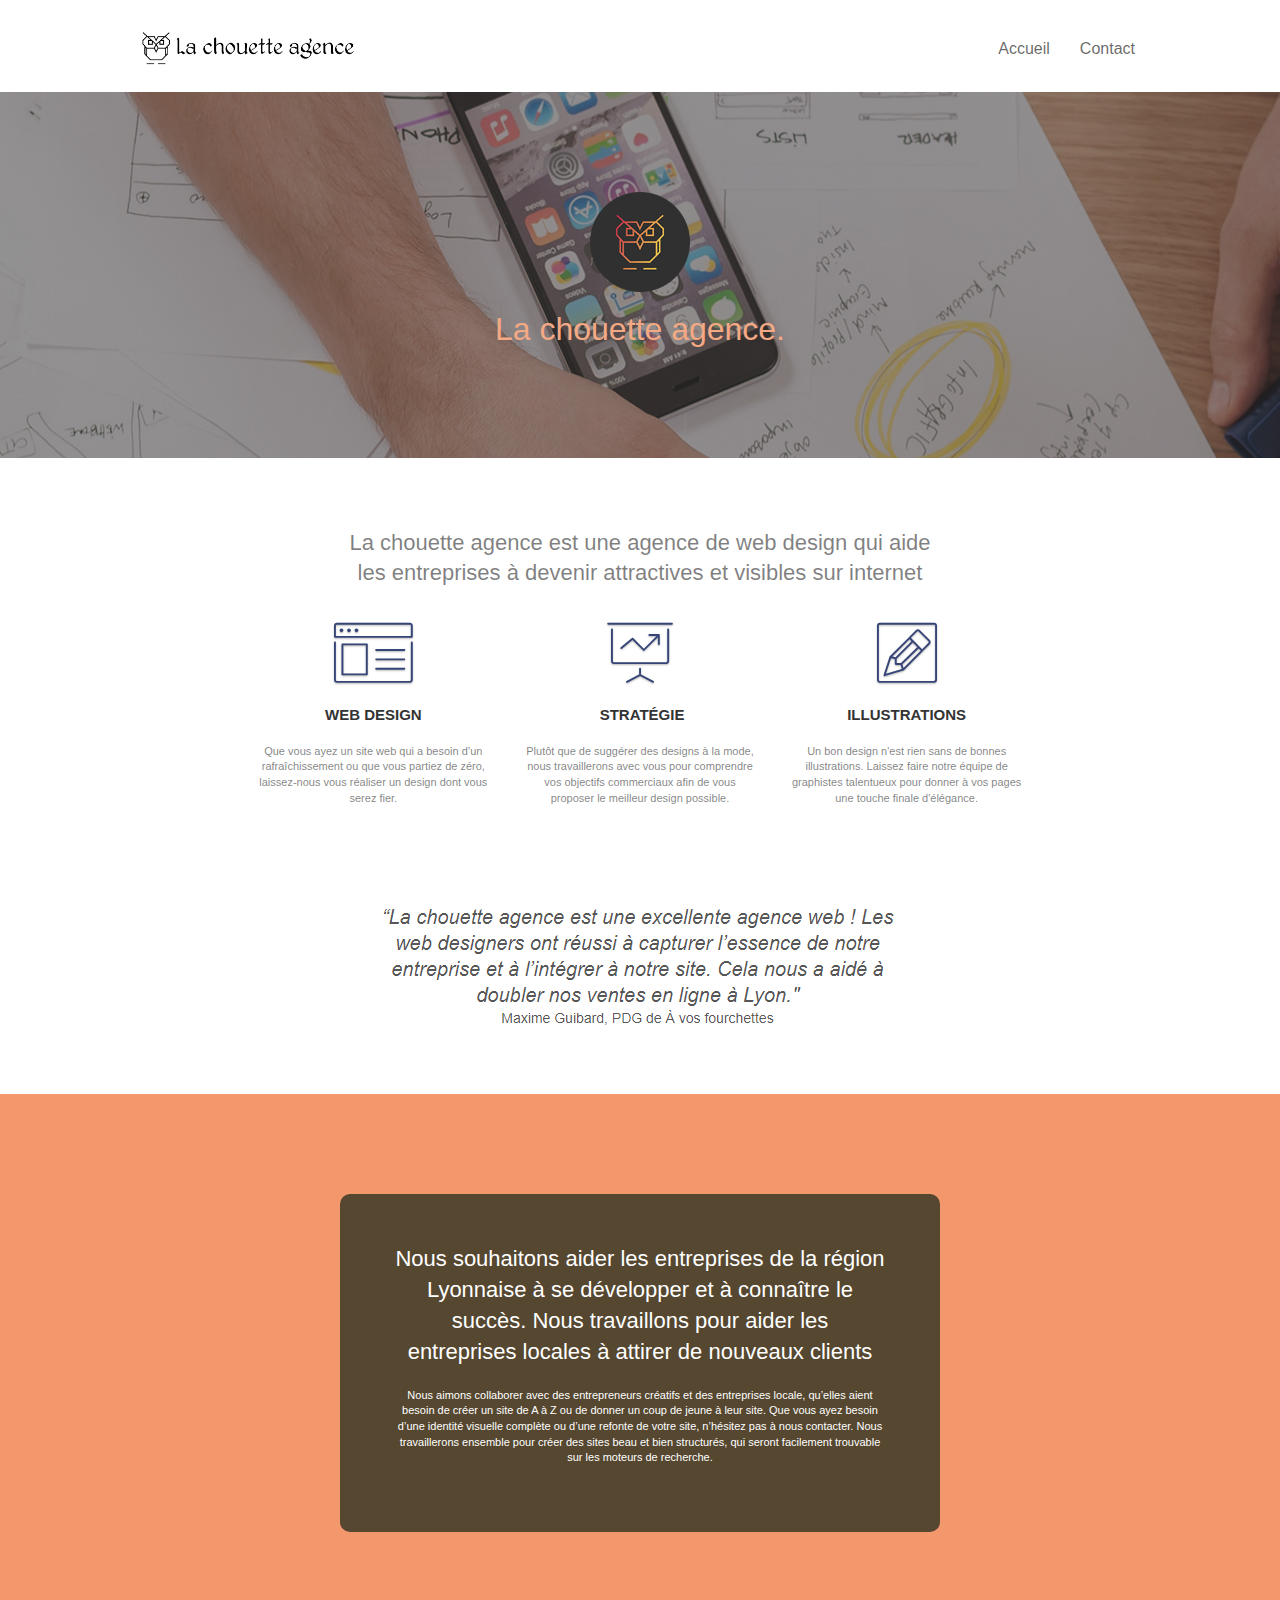
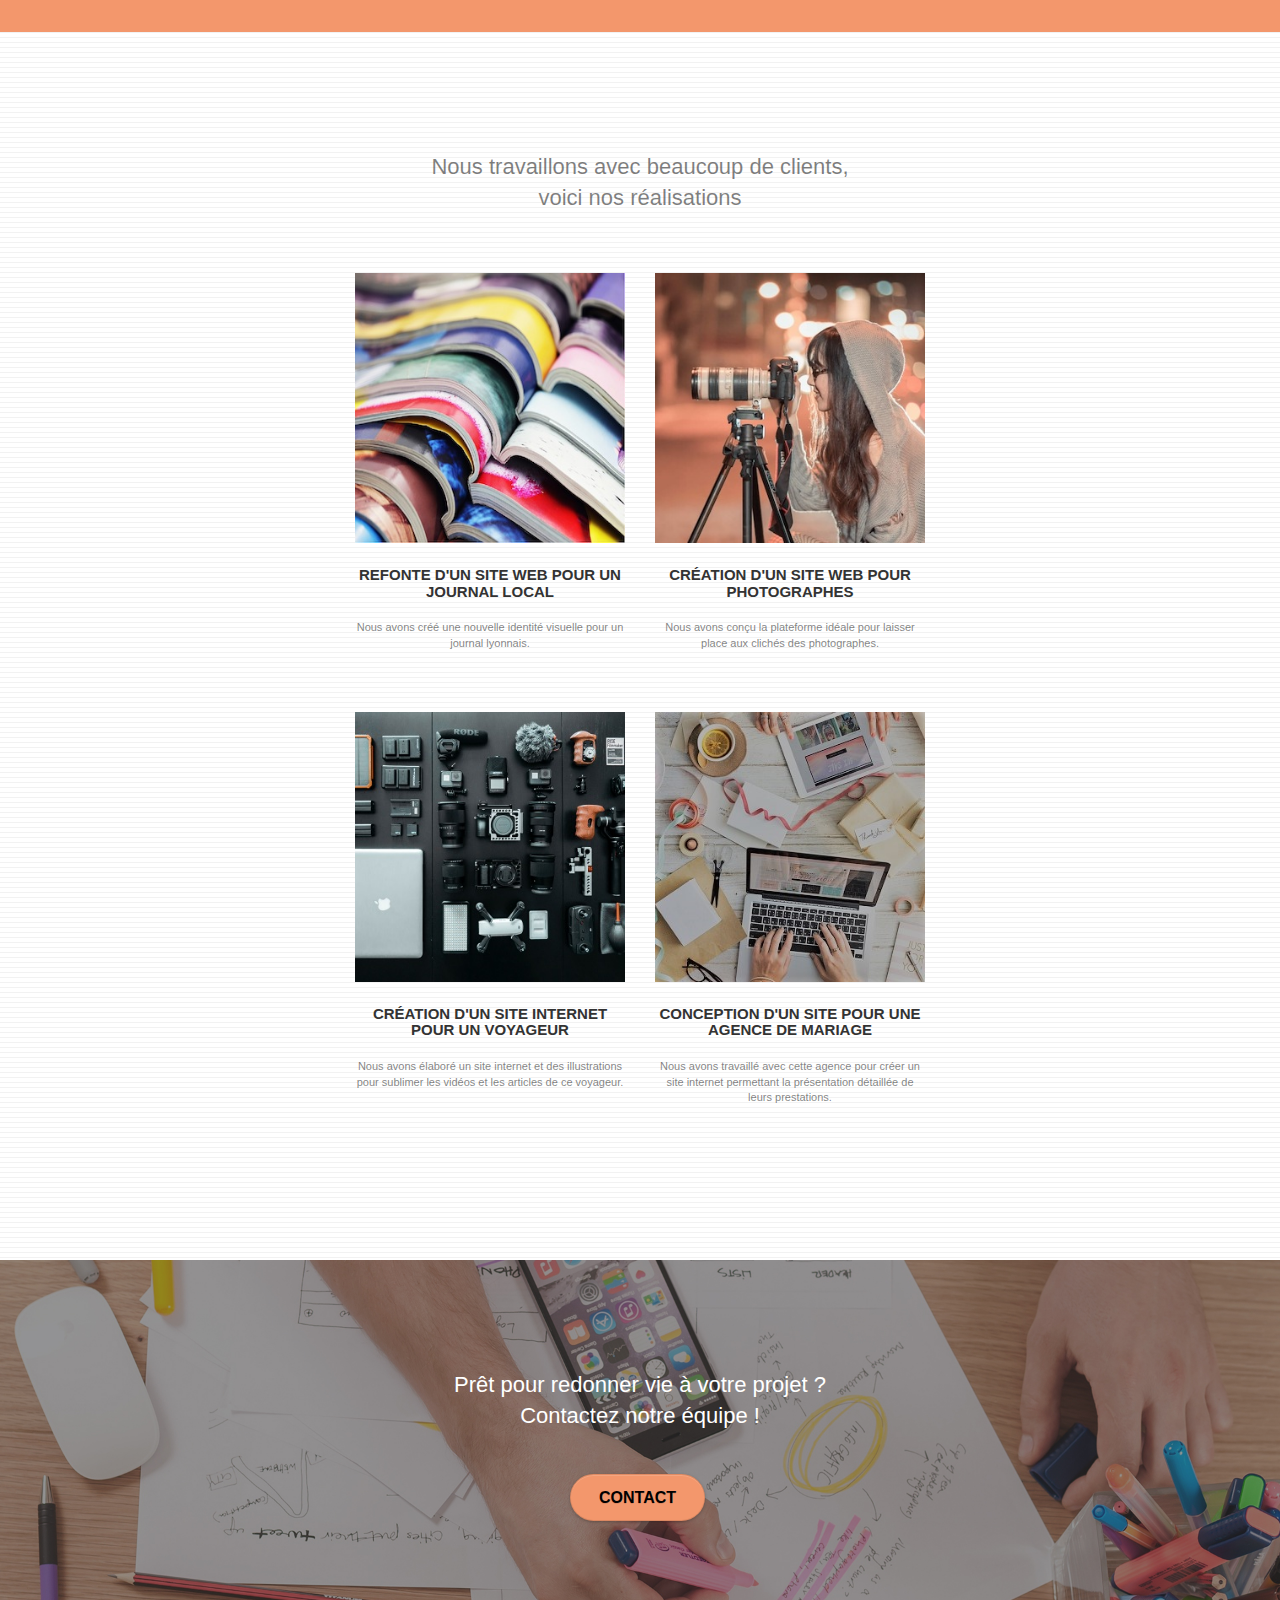
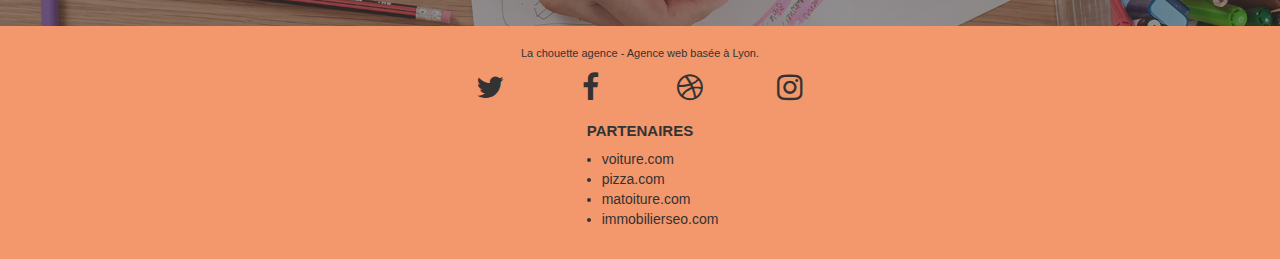
==== commit d0e3254c: "Dernière correction" ====
--- a/index.html
+++ b/index.html
@@ -30,13 +30,13 @@
 </head>
 <body>
 <!-- Principal conteneur -->
-<div role="main" class="page-container">
+<main class="page-container">
 
 	<!-- bloc-0 -->
-	<header role="banner" class="bloc bgc-white l-bloc " id="bloc-0">
+	<header class="bloc bgc-white l-bloc " id="bloc-0">
 		<div class="container bloc-sm">
 
-			<nav role="navigation" class="navbar row">
+			<nav class="navbar row">
 				<div class="navbar-header">
 					<a class="navbar-brand" href="index.html"><img src="img/la-chouette-agence.png"
 																   alt="Lyon web design logo agence web meilleure agence"/></a>
@@ -233,7 +233,7 @@
 					Prêt pour redonner vie à votre projet ?<br>Contactez notre équipe !
 				</h2>
 				<div class="col-sm-12 text-center">
-					<a role="button" href="contact.html" class="btn btn-atomic-tangerine btn-clean btn-rd btn-lg cta-hero">Contact</a>
+					<a href="contact.html" class="btn btn-atomic-tangerine btn-clean btn-rd btn-lg cta-hero">Contact</a>
 				</div>
 			</div>
 		</div>
@@ -241,7 +241,7 @@
 	<!-- bloc-5-cta END -->
 
 	<!-- Footer - bloc-8 -->
-	<footer role="contentinfo" class="bloc bgc-atomic-tangerine" id="bloc-8">
+	<footer class="bloc bgc-atomic-tangerine" id="bloc-8">
 		<div class="container bloc-sm">
 			<div class="row">
 				<div class="col-sm-12">
@@ -273,11 +273,11 @@
 					<div class="row">
 						<div class="col-sm-12 positionfoot">
 							<h3 class="h3center">Partenaires</h3>
-							<ul role="list" class="ulfooter">
-								<li role="listitem"><a class="colorblackfooter" href="voiture.com">voiture.com</a></li>
-								<li role="listitem"><a class="colorblackfooter" href="pizza.com">pizza.com</a></li>
-								<li role="listitem"><a class="colorblackfooter" href="matoiture.com">matoiture.com</a></li>
-								<li role="listitem"><a class="colorblackfooter" href="immobilierseo.com">immobilierseo.com</a></li>
+							<ul class="ulfooter">
+								<li><a class="colorblackfooter" href="voiture.com">voiture.com</a></li>
+								<li><a class="colorblackfooter" href="pizza.com">pizza.com</a></li>
+								<li><a class="colorblackfooter" href="matoiture.com">matoiture.com</a></li>
+								<li><a class="colorblackfooter" href="immobilierseo.com">immobilierseo.com</a></li>
 							</ul>
 						</div>
 					</div>
@@ -287,7 +287,7 @@
 	</footer>
 	<!-- Footer - bloc-8 END -->
 
-</div>
+</main>
 <!-- Principal conteneur END -->
 
 
--- a/style.css
+++ b/style.css
@@ -18,14 +18,6 @@
     cursor: pointer;
 }
 
-#page-loading-blocs-notifaction {
-    position: fixed;
-    top: 0;
-    bottom: 0;
-    width: 100%;
-    z-index: 100000;
-    background: #FFFFFF url("img/pageload-spinner.gif") no-repeat center center;
-}
 
 .bloc {
     width: 100%;
@@ -90,10 +82,6 @@
     right: 0;
 }
 
-.texture-paper::before {
-    background: url("img/texture-paper.png");
-    background-size: 280px 280px;
-}
 
 .b-parallax {
     background-attachment: fixed;
@@ -107,7 +95,7 @@
     color: rgba(0, 0, 0, .7);
 }
 
-.d-bloc .panel icon {
+.d-bloc .panel {
     border-color: rgba(0, 0, 0, .7);
 }
 
@@ -582,20 +570,6 @@
     background: none;
 }
 
-h1,
-h2,
-h3,
-h4,
-h5,
-h6,
-p,
-label,
-.btn, {
-    font-family: "helvetica";
-    font-weight: 400;
-    color: #575757 !important;
-}
-
 .container {
     max-width: 1000px;
 }
@@ -819,8 +793,8 @@
     }
 
     .bloc {
-        padding-left: constant(safe-area-inset-left);
-        padding-right: constant(safe-area-inset-right);
+        padding-left: constant ( safe-area-inset-left ) ;
+        padding-right: constant ( safe-area-inset-right ) ;
     }
 
     .bloc-group,
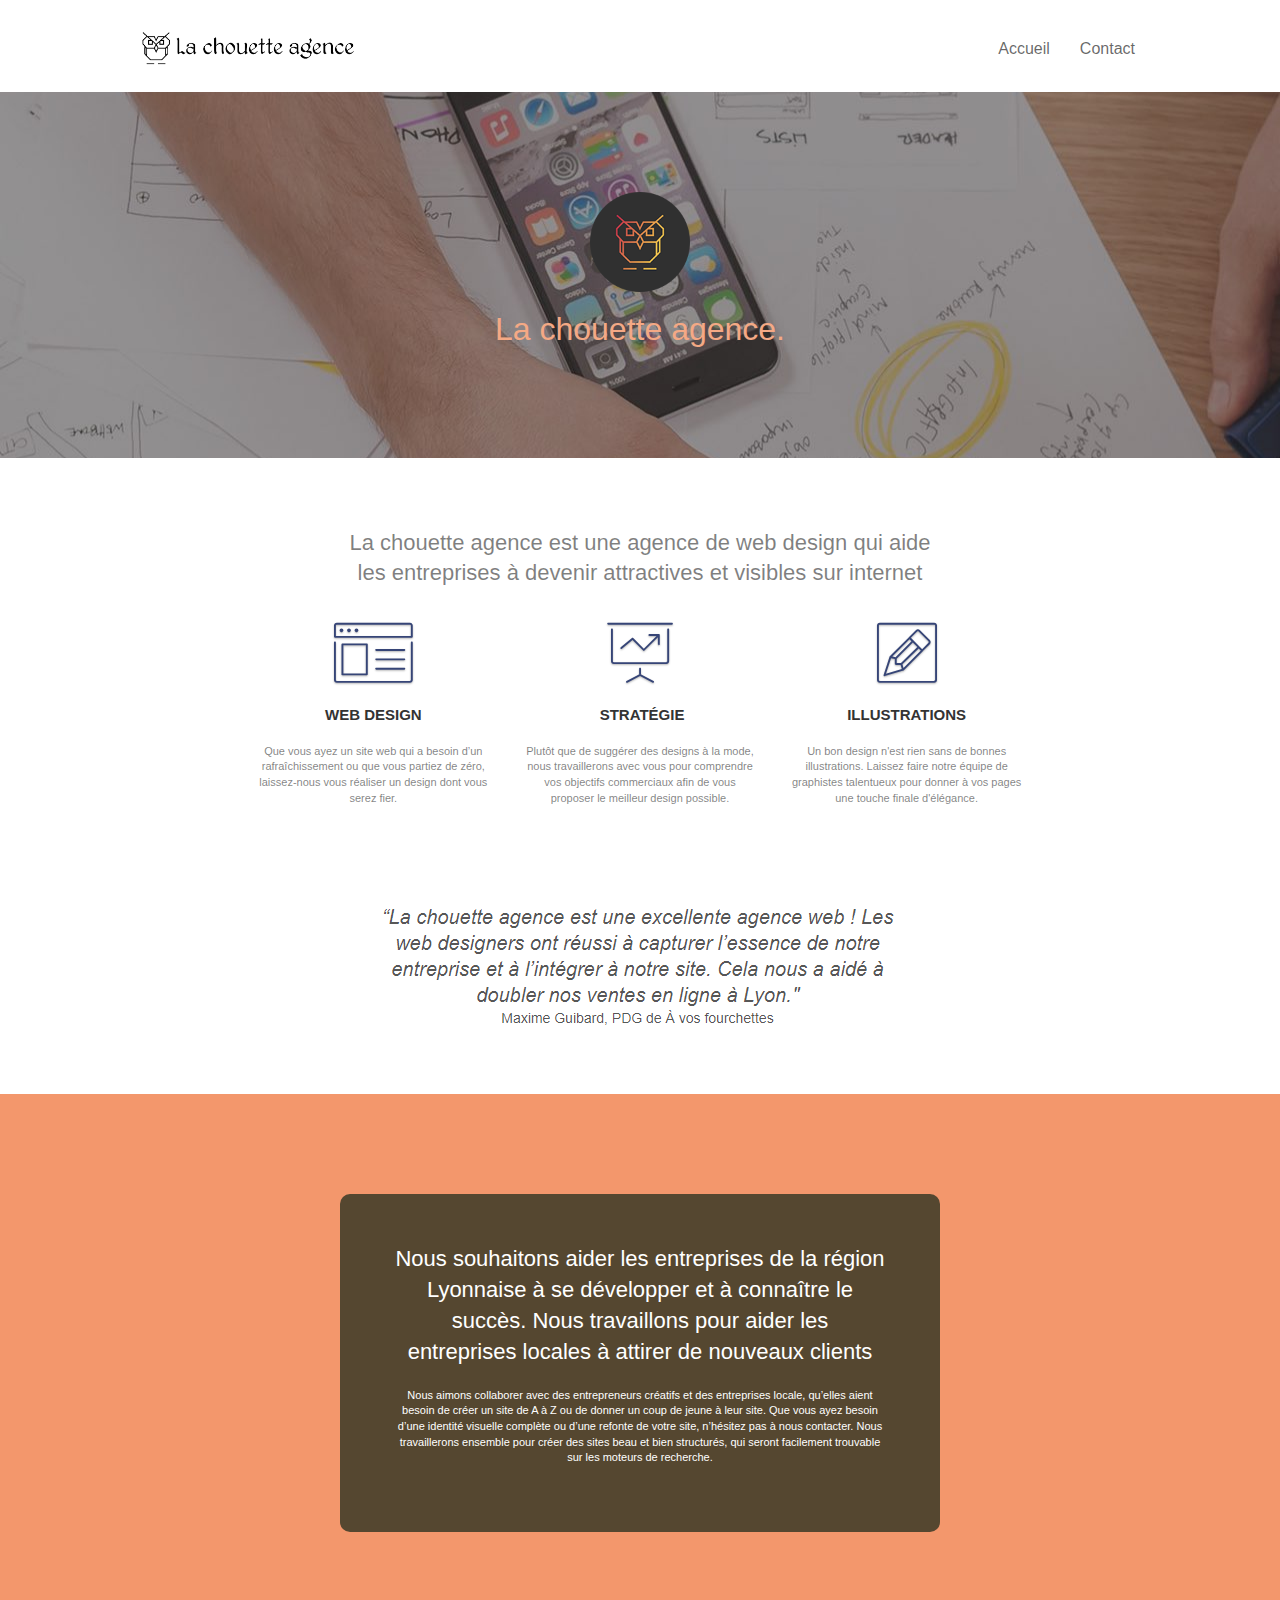
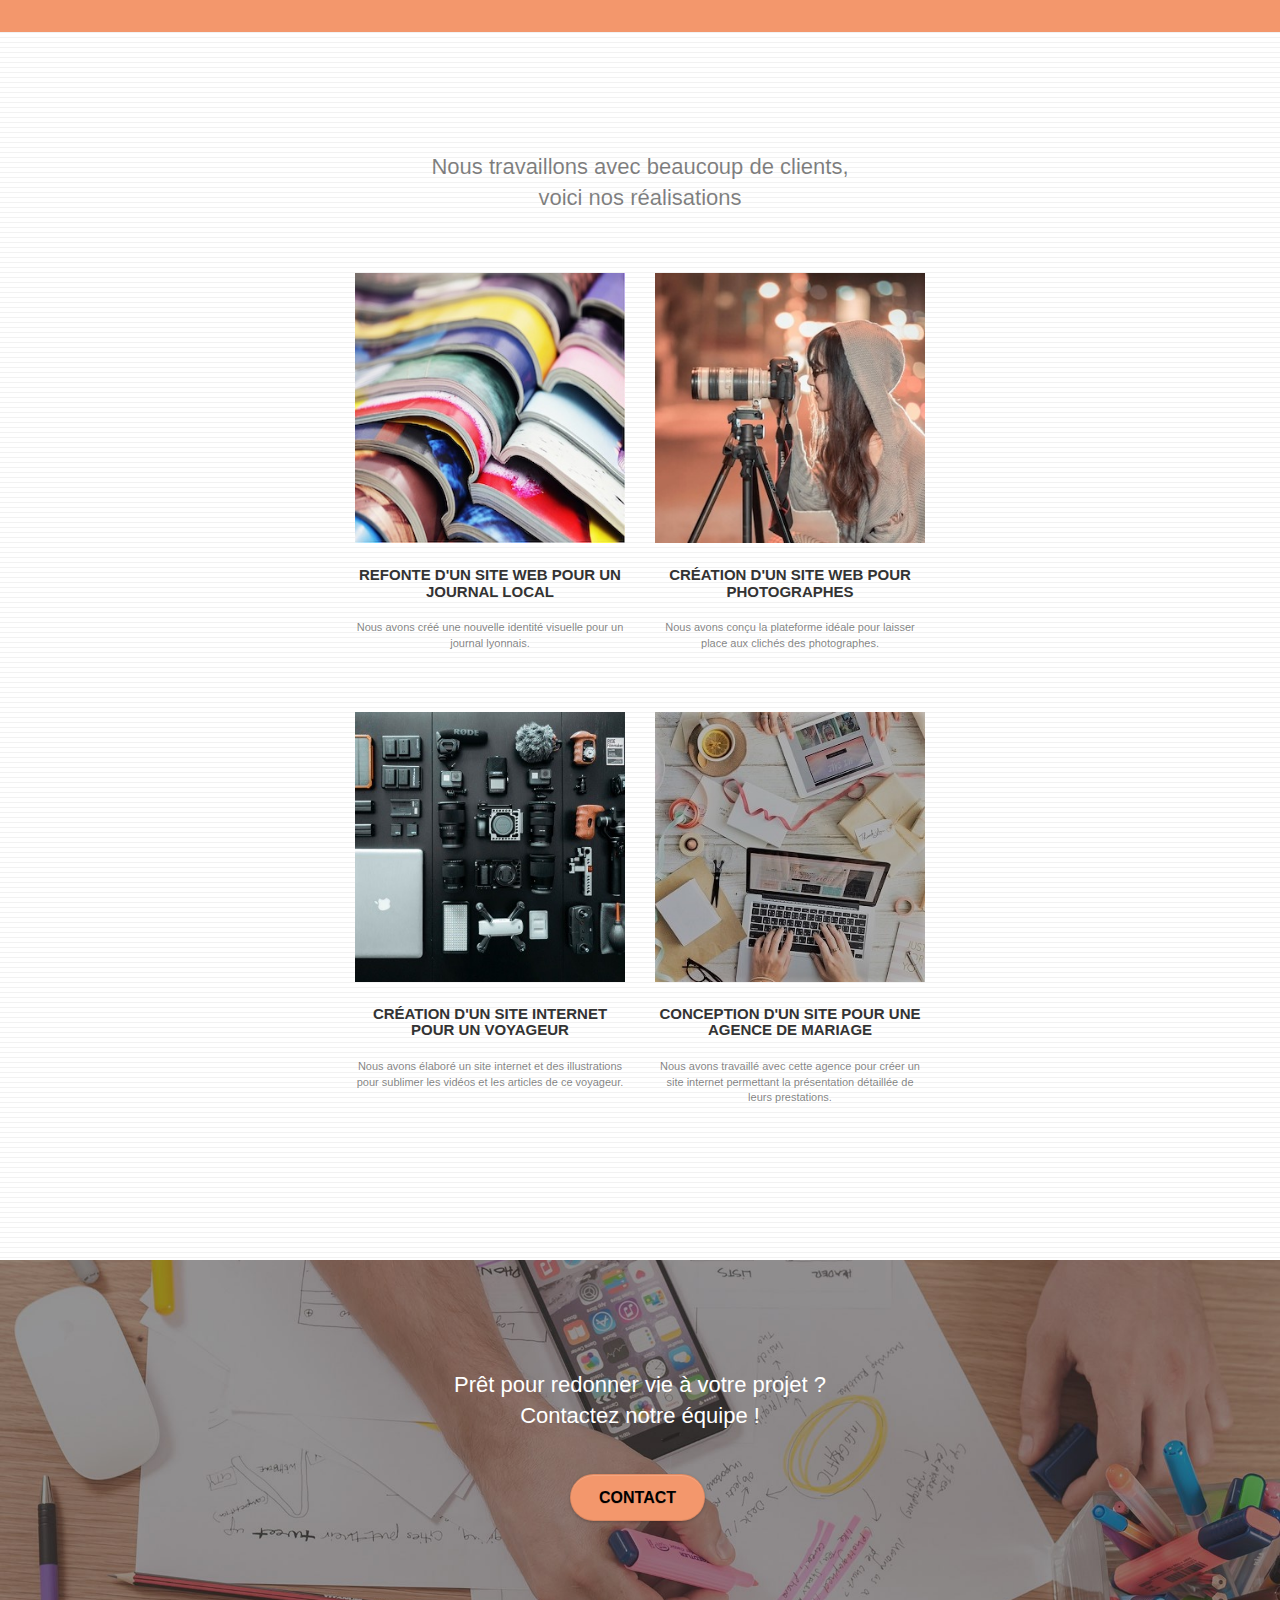
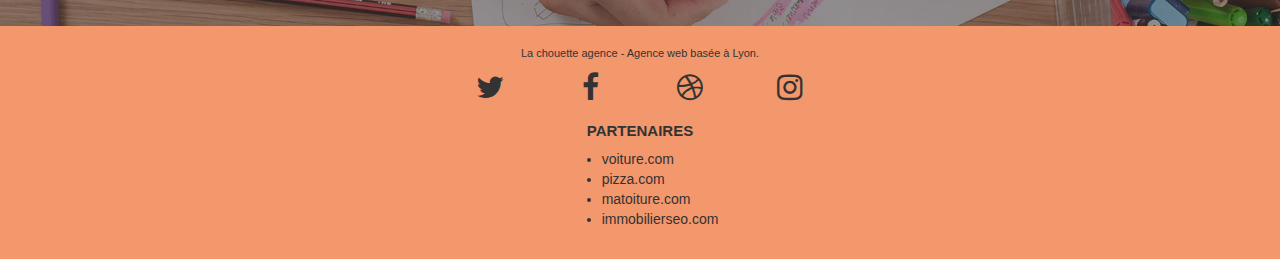
==== commit 3557ba09: "image centré pour les petits ecrans inférieur a 767px" ====
--- a/index.html
+++ b/index.html
@@ -1,295 +1,202 @@
 <!doctype html>
 <html lang="fr">
+
 <head>
-	<meta charset="utf-8">
-	<meta name="keywords"
-		  content="seo, google, site web, site internet, agence design lyon, agence design, référencement ">
-	<meta name="description" content="Optez pour un site web de qualité, structuré, avec un bon SEO dans le but d'améliorer votre business, Agence web basée sur Lyon spécialisé dans la création de site accompagne les entreprises">
-	<meta name="viewport" content="width=device-width, initial-scale=1.0, viewport-fit=cover">
-	<link rel="shortcut icon" type="image/png" href="favicon.jpg">
+    <meta charset="utf-8">
+    <meta name="keywords" content="seo, google, site web, site internet, agence design lyon, agence design, référencement,référencement naturel, création de site web, webdesign, site web sur mesure, créer son site, construction de site ">
+    <meta name="description" content="Optez pour un site web de qualité, structuré, avec un bon SEO dans le but d'améliorer votre business, Agence web basée sur Lyon spécialisé dans la création de site accompagne les entreprises">
+    <meta name="viewport" content="width=device-width, initial-scale=1.0, viewport-fit=cover">
+    <link rel="shortcut icon" type="image/png" href="favicon.jpg">
+    <link rel="stylesheet" type="text/css" href="./css/bootstrap.css">
+    <link rel="stylesheet" type="text/css" href="style.css">
+    <link rel="stylesheet" type="text/css" href="./css/font-awesome.css">
+    <link rel="stylesheet" type="text/css" href="./css/et-line.css">
+    <script src="./js/jquery-2.1.0.js" defer></script>
+    <script src="./js/bootstrap.js" defer></script>
+    <script src="./js/blocs.js" defer></script>
+    <script src="./js/jquery.touchSwipe.js" defer></script>
+    <script src="./js/gmaps.js" defer></script>
+    <title>Entreprise webdesign Lyon</title>
+</head>
 
-	<link rel="stylesheet" type="text/css" href="./css/bootstrap.css">
-	<link rel="stylesheet" type="text/css" href="style.css">
-	<link rel="stylesheet" type="text/css" href="./css/font-awesome.css">
-	<link rel="stylesheet" type="text/css" href="./css/et-line.css">
+<body>
+<main class="page-container">
+    <header class="bloc bgc-white l-bloc " id="bloc-0">
+        <div class="container bloc-sm">
+            <nav class="navbar row">
+                <div class="navbar-header">
+                    <a class="navbar-brand" href="index.html">
+                        <img src="img/la-chouette-agence.png" alt="Lyon web design logo agence web meilleure agence" />
+                    </a>
+                    <button id="nav-toggle" type="button" class="ui-navbar-toggle navbar-toggle" data-toggle="collapse" data-target=".navbar-1"> <span class="sr-only">Toggle navigation</span><span class="icon-bar"></span><span class="icon-bar"></span><span class="icon-bar"></span>
+                    </button>
+                </div>
+                <div class="collapse navbar-collapse navbar-1 special-dropdown-nav">
+                    <ul class="site-navigation nav navbar-nav">
+                        <li> <a>Accueil</a>
+                        </li>
+                        <li></li>
+                        <li> <a href="contact.html">Contact</a>
+                        </li>
+                    </ul>
+                </div>
+            </nav>
+        </div>
+    </header>
+    <section class="bloc bg-banniere bg-t-edge bloc-bg-texture texture-paper b-parallax" id="bloc-1-hero">
+        <div class="container bloc-lg">
+            <div class="row tight-width-whitespace">
+                <div class="col-sm-12">
+                    <img src="img/logo.png" class="center-block image-resize-mode large" alt="Logo de la chouette agence" />
+                    <h1 class="text-center hero-bloc-text tc-white "> La chouette agence.</h1>
+                </div>
+            </div>
+        </div>
+    </section>
+    <section class="bloc bgc-white l-bloc" id="bloc-2-services">
+        <div class="container bloc-md">
+            <div class="row">
+                <div class="col-sm-12 text-center center">
+                    <h2 class="fortitle">La chouette agence est une agence de web design qui aide les entreprises à devenir attractives et visibles sur internet</h2>
+                </div>
+            </div>
+            <div class="row voffset-lg med-width-whitespace">
+                <div class="col-sm-4">
+                    <div class="text-center"> <span class="et-icon-browser sm-shadow icon-dark-slate-blue icons icon-lg"></span>
+                    </div>
+                    <h3 class="mg-md text-center"> Web design</h3>
+                    <p class="text-center ">Que vous ayez un site web qui a besoin d&rsquo;un rafraîchissement ou que vous partiez de zéro, laissez-nous vous réaliser un design dont vous serez fier.</p>
+                </div>
+                <div class="col-sm-4">
+                    <div class="text-center"> <span class="et-icon-presentation sm-shadow icon-dark-slate-blue icons icon-lg"></span>
+                    </div>
+                    <h3 class="mg-md text-center"> &nbsp;Stratégie</h3>
+                    <p class="text-center ">Plutôt que de suggérer des designs à la mode, nous travaillerons avec vous pour comprendre vos objectifs commerciaux afin de vous proposer le meilleur design possible.
+                        <br>
+                    </p>
+                </div>
+                <div class="col-sm-4">
+                    <div class="text-center"> <span class="et-icon-edit sm-shadow icon-dark-slate-blue icons icon-lg"></span>
+                    </div>
+                    <h3 class="mg-md text-center"> Illustrations</h3>
+                    <p class="text-center ">Un bon design n'est rien sans de bonnes illustrations. Laissez faire notre équipe de graphistes talentueux pour donner à vos pages une touche finale d'élégance.</p>
+                </div>
+            </div>
+            <div class="row voffset-lg voffset">
+                <div class="col-xs-12 col-md-8 col-md-offset-2 text-center">
+                    <img class="dimension" src="img/citation.png" alt="Citation mélioratif du PDG de À vos fourchettes" />
+                </div>
+            </div>
+        </div>
+    </section>
+    <section class="bloc tc-white bgc-atomic-tangerine bg-presentation bloc-bg-texture texture-paper b-parallax" id="bloc-3-what-i-do">
+        <div class="container bloc-lg">
+            <div class="row tight-width-whitespace black-background">
+                <div class="col-sm-12">
+                    <h2 class="mg-md text-center colorwhite"> Nous souhaitons aider les entreprises de la région Lyonnaise à se développer et à connaître le succès. Nous travaillons pour aider les entreprises locales à attirer de nouveaux clients</h2>
+                    <p class="text-center white colorwhite">Nous aimons collaborer avec des entrepreneurs créatifs et des entreprises locale, qu’elles aient besoin de créer un site de A à Z ou de donner un coup de jeune à leur site. Que vous ayez besoin d’une identité visuelle complète ou d’une refonte de votre site, n’hésitez pas à nous contacter. Nous travaillerons ensemble pour créer des sites beau et bien structurés, qui seront facilement trouvable sur les moteurs de recherche.
+                        <br>
+                        <br>
+                    </p>
+                </div>
+            </div>
+        </div>
+    </section>
+    <section class="bloc bgc-white bg-lines-h2-bg bg-repeat l-bloc" id="bloc-4-portfolio">
+        <div class="container bloc-lg">
+            <div class="row">
+                <div class="col-sm-12 text-center center">
+                    <h2 class="fortitle1">Nous travaillons avec beaucoup de clients, voici nos réalisations</h2>
+                </div>
+            </div>
+            <div class="row tight-width-whitespace portfolio-row">
+                <div class="col-sm-6">
+                    <a href="#" data-lightbox="img/1.jpg" data-gallery-id="gallery-1" data-caption="Refonte d'un site web pour un journal local" data-frame="snapshot-lb" class="center-small-screen">
+                        <img src="img/1.jpg" alt="Refonte site web journal" class="img-responsive portfolio-thumb" />
+                    </a>
+                    <h3 class="mg-md text-center"> Refonte d'un site web pour un journal local</h3>
+                    <p class="text-center">Nous avons créé une nouvelle identité visuelle pour un journal lyonnais.</p>
+                </div>
+                <div class="col-sm-6">
+                    <a href="#" data-lightbox="img/2.jpg" data-gallery-id="gallery-1" data-caption="Création d'un site internet pour photographes" data-frame="snapshot-lb" class="center-small-screen">
+                        <img src="img/2.jpg" class="img-responsive portfolio-thumb" alt="Création d'un site web pour photographes " />
+                    </a>
+                    <h3 class="mg-md text-center"> Création d'un site web pour photographes</h3>
+                    <p class="text-center">Nous avons conçu la plateforme idéale pour laisser place aux clichés des photographes.</p>
+                </div>
+            </div>
+            <div class="row tight-width-whitespace portfolio-row">
+                <div class="col-sm-6">
+                    <a href="#" data-lightbox="img/3.jpg" data-gallery-id="gallery-1" data-caption="Création d'un site internet pour un voyageur" data-frame="snapshot-lb" class="center-small-screen">
+                        <img src="img/3.jpg" class="img-responsive portfolio-thumb" alt="Création d'un site web pour voyageur" />
+                    </a>
+                    <h3 class="mg-md text-center"> Création d'un site internet pour un voyageur</h3>
+                    <p class="text-center">Nous avons élaboré un site internet et des illustrations pour sublimer les vidéos et les articles de ce voyageur.</p>
+                </div>
+                <div class="col-sm-6">
+                    <a href="#" data-lightbox="img/4.jpg" data-gallery-id="gallery-1" data-caption="Conception d'un site pour une agence de mariage" data-frame="snapshot-lb" class="center-small-screen">
+                        <img src="img/4.jpg" class="img-responsive portfolio-thumb" alt="Création d'un site web pour agence de mariage" />
+                    </a>
+                    <h3 class="mg-md text-center"> Conception d'un site pour une agence de mariage</h3>
+                    <p class="text-center">Nous avons travaillé avec cette agence pour créer un site internet permettant la présentation détaillée de leurs prestations.</p>
+                </div>
+            </div>
+        </div>
+    </section>
+    <section class="bloc bg-banniere bloc-bg-texture texture-paper" id="bloc-5-cta">
+        <div class="container bloc-lg">
+            <div class="row">
+                <h2 class="mg-md text-center colorwhite"> Prêt pour redonner vie à votre projet ?<br>Contactez notre équipe !</h2>
+                <div class="col-sm-12 text-center"> <a href="contact.html" class="btn btn-atomic-tangerine btn-clean btn-rd btn-lg cta-hero">Contact</a>
+                </div>
+            </div>
+        </div>
+    </section>
+    <footer class="bloc bgc-atomic-tangerine" id="bloc-8">
+        <div class="container bloc-sm">
+            <div class="row">
+                <div class="col-sm-12">
+                    <p class="text-center">La chouette agence - Agence web basée à Lyon.
+                        <br>
+                    </p>
+                    <div class="row row-no-gutters social">
+                        <div class="col-sm-3">
+                            <div class="text-center"> <span class="fa fa-twitter icon-md"></span>
+                            </div>
+                        </div>
+                        <div class="col-sm-3">
+                            <div class="text-center"> <span class="fa fa-facebook icon-md"></span>
+                            </div>
+                        </div>
+                        <div class="col-sm-3">
+                            <div class="text-center"> <span class="fa fa-dribbble icon-md"></span>
+                            </div>
+                        </div>
+                        <div class="col-sm-3">
+                            <div class="text-center"> <span class="fa fa-instagram icon-md"></span>
+                            </div>
+                        </div>
+                    </div>
+                    <div class="row">
+                        <div class="col-sm-12 positionfoot">
+                            <h3 class="h3center">Partenaires</h3>
+                            <ul class="ulfooter">
+                                <li><a class="colorblackfooter" href="voiture.com">voiture.com</a>
+                                </li>
+                                <li><a class="colorblackfooter" href="pizza.com">pizza.com</a>
+                                </li>
+                                <li><a class="colorblackfooter" href="matoiture.com">matoiture.com</a>
+                                </li>
+                                <li><a class="colorblackfooter" href="immobilierseo.com">immobilierseo.com</a>
+                                </li>
+                            </ul>
+                        </div>
+                    </div>
+                </div>
+            </div>
+        </div>
+    </footer>
+</main>
+</body>
 
-
-	<script src="./js/jquery-2.1.0.js" defer></script>
-	<script src="./js/bootstrap.js" defer></script>
-	<script src="./js/blocs.js" defer></script>
-	<script src="./js/jquery.touchSwipe.js" defer></script>
-	<script src="./js/gmaps.js" defer></script>
-
-	<title>Entreprise webdesign Lyon</title>
-
-
-	<!-- Analytics -->
-
-	<!-- Analytics END -->
-
-</head>
-<body>
-<!-- Principal conteneur -->
-<main class="page-container">
-
-	<!-- bloc-0 -->
-	<header class="bloc bgc-white l-bloc " id="bloc-0">
-		<div class="container bloc-sm">
-
-			<nav class="navbar row">
-				<div class="navbar-header">
-					<a class="navbar-brand" href="index.html"><img src="img/la-chouette-agence.png"
-																   alt="Lyon web design logo agence web meilleure agence"/></a>
-					<button id="nav-toggle" type="button" class="ui-navbar-toggle navbar-toggle" data-toggle="collapse"
-							data-target=".navbar-1">
-						<span class="sr-only">Toggle navigation</span><span class="icon-bar"></span><span
-							class="icon-bar"></span><span class="icon-bar"></span>
-					</button>
-				</div>
-				<div class="collapse navbar-collapse navbar-1 special-dropdown-nav">
-					<ul class="site-navigation nav navbar-nav">
-						<li>
-							<a>Accueil</a>
-						</li>
-						<li>
-						</li>
-						<li>
-							<a href="contact.html">Contact</a>
-						</li>
-					</ul>
-				</div>
-			</nav>
-		</div>
-	</header>
-	<!-- bloc-0 END -->
-
-	<!-- bloc-1-presentation -->
-	<section class="bloc bg-banniere bg-t-edge bloc-bg-texture texture-paper b-parallax"
-		 id="bloc-1-hero">
-		<div class="container bloc-lg">
-			<div class="row tight-width-whitespace">
-				<div class="col-sm-12">
-					<img src="img/logo.png" class="center-block image-resize-mode large"
-						 alt="Logo de la chouette agence"/>
-					<h1 class="text-center hero-bloc-text tc-white ">
-						La chouette agence.
-					</h1>
-				</div>
-			</div>
-		</div>
-	</section>
-	<!-- bloc-1-presentation END -->
-
-	<!-- bloc-2-services -->
-	<section class="bloc bgc-white l-bloc" id="bloc-2-services">
-		<div class="container bloc-md">
-			<div class="row">
-				<div class="col-sm-12 text-center center">
-					<h2 class="fortitle">La chouette agence est une agence de web design qui aide les entreprises à devenir attractives et visibles sur internet</h2>
-				</div>
-			</div>
-			<div class="row voffset-lg med-width-whitespace">
-				<div class="col-sm-4">
-					<div class="text-center">
-						<span class="et-icon-browser sm-shadow icon-dark-slate-blue icons icon-lg"></span>
-					</div>
-					<h3 class="mg-md text-center">
-						Web design
-					</h3>
-					<p class="text-center ">
-						Que vous ayez un site web qui a besoin d&rsquo;un rafraîchissement ou que vous partiez de zéro,
-						laissez-nous vous réaliser un design dont vous serez fier.
-					</p>
-				</div>
-				<div class="col-sm-4">
-					<div class="text-center">
-						<span class="et-icon-presentation sm-shadow icon-dark-slate-blue icons icon-lg"></span>
-					</div>
-					<h3 class="mg-md text-center">
-						&nbsp;Stratégie
-					</h3>
-					<p class="text-center ">
-						Plutôt que de suggérer des designs à la mode, nous travaillerons avec vous pour comprendre vos
-						objectifs commerciaux afin de vous proposer le meilleur design possible.<br>
-					</p>
-				</div>
-				<div class="col-sm-4">
-					<div class="text-center">
-						<span class="et-icon-edit sm-shadow icon-dark-slate-blue icons icon-lg"></span>
-					</div>
-					<h3 class="mg-md text-center">
-						Illustrations
-					</h3>
-					<p class="text-center ">
-						Un bon design n'est rien sans de bonnes illustrations. Laissez faire notre équipe de graphistes
-						talentueux pour donner à vos pages une touche finale d'élégance.
-					</p>
-				</div>
-			</div>
-			<div class="row voffset-lg voffset">
-				<div class="col-xs-12 col-md-8 col-md-offset-2 text-center">
-					<img class="dimension"  src="img/citation.png" alt="Citation mélioratif du PDG de À vos fourchettes"/>
-				</div>
-			</div>
-		</div>
-	</section>
-	<!-- bloc-2-services END -->
-
-	<!-- bloc-3-what-i-do -->
-	<section class="bloc tc-white bgc-atomic-tangerine bg-presentation bloc-bg-texture texture-paper b-parallax"
-		 id="bloc-3-what-i-do">
-		<div class="container bloc-lg">
-			<div class="row tight-width-whitespace black-background">
-				<div class="col-sm-12">
-					<h2 class="mg-md text-center colorwhite">
-						Nous souhaitons aider les entreprises de la région Lyonnaise à se développer et à connaître le
-						succès. Nous travaillons pour aider les entreprises locales à attirer de nouveaux clients
-					</h2>
-					<p class="text-center white colorwhite">
-						Nous aimons collaborer avec des entrepreneurs créatifs et des entreprises locale, qu’elles aient
-						besoin de créer un site de A à Z ou de donner un coup de jeune à leur site. Que vous ayez besoin
-						d’une identité visuelle complète ou d’une refonte de votre site, n’hésitez pas à nous contacter.
-						Nous travaillerons ensemble pour créer des sites beau et bien structurés, qui seront facilement
-						trouvable sur les moteurs de recherche. <br><br>
-					</p>
-				</div>
-			</div>
-		</div>
-	</section>
-	<!-- bloc-3-what-i-do END -->
-
-	<!-- bloc-4-portfolio -->
-	<section class="bloc bgc-white bg-lines-h2-bg bg-repeat l-bloc" id="bloc-4-portfolio">
-		<div class="container bloc-lg">
-			<div class="row">
-				<div class="col-sm-12 text-center center">
-					<h2 class="fortitle1">Nous travaillons avec beaucoup de clients, voici nos réalisations</h2>
-				</div>
-			</div>
-			<div class="row tight-width-whitespace portfolio-row">
-				<div class="col-sm-6">
-					<a href="#" data-lightbox="img/1.jpg" data-gallery-id="gallery-1"
-					   data-caption="Refonte d'un site web pour un journal local" data-frame="snapshot-lb"><img
-							src="img/1.jpg"
-							alt="Refonte site web journal"
-							class="img-responsive portfolio-thumb"/></a>
-					<h3 class="mg-md text-center">
-						Refonte d'un site web pour un journal local
-					</h3>
-					<p class="text-center">
-						Nous avons créé une nouvelle identité visuelle pour un journal lyonnais.
-					</p>
-				</div>
-				<div class="col-sm-6">
-					<a href="#" data-lightbox="img/2.jpg" data-gallery-id="gallery-1"
-					   data-caption="Création d'un site internet pour photographes" data-frame="snapshot-lb"><img
-							src="img/2.jpg" class="img-responsive portfolio-thumb"
-							alt="Création d'un site web pour photographes "/></a>
-					<h3 class="mg-md text-center">
-						Création d'un site web pour photographes
-					</h3>
-					<p class="text-center">
-						Nous avons conçu la plateforme idéale pour laisser place aux clichés des photographes.
-					</p>
-				</div>
-			</div>
-			<div class="row tight-width-whitespace portfolio-row">
-				<div class="col-sm-6">
-					<a href="#" data-lightbox="img/3.bmp" data-gallery-id="gallery-1"
-					   data-caption="Création d'un site internet pour un voyageur" data-frame="snapshot-lb"><img
-							src="img/3.bmp" class="img-responsive portfolio-thumb"
-							alt="Création d'un site web pour voyageur"/></a>
-					<h3 class="mg-md text-center">
-						Création d'un site internet pour un voyageur
-					</h3>
-					<p class="text-center">
-						Nous avons élaboré un site internet et des illustrations pour sublimer les vidéos et les
-						articles de ce voyageur.
-					</p>
-				</div>
-				<div class="col-sm-6">
-					<a href="#" data-lightbox="img/4.bmp" data-gallery-id="gallery-1"
-					   data-caption="Conception d'un site pour une agence de mariage" data-frame="snapshot-lb"><img
-							src="img/4.bmp" class="img-responsive portfolio-thumb"
-							alt="Création d'un site web pour agence de mariage"/></a>
-					<h3 class="mg-md text-center">
-						Conception d'un site pour une agence de mariage
-					</h3>
-					<p class="text-center">
-						Nous avons travaillé avec cette agence pour créer un site internet permettant la présentation
-						détaillée de leurs prestations.
-					</p>
-				</div>
-			</div>
-		</div>
-	</section>
-	<!-- bloc-4-portfolio END -->
-
-	<!-- bloc-5-cta -->
-	<section class="bloc bg-banniere bloc-bg-texture texture-paper" id="bloc-5-cta">
-		<div class="container bloc-lg">
-			<div class="row">
-				<h2 class="mg-md text-center colorwhite">
-					Prêt pour redonner vie à votre projet ?<br>Contactez notre équipe !
-				</h2>
-				<div class="col-sm-12 text-center">
-					<a href="contact.html" class="btn btn-atomic-tangerine btn-clean btn-rd btn-lg cta-hero">Contact</a>
-				</div>
-			</div>
-		</div>
-	</section>
-	<!-- bloc-5-cta END -->
-
-	<!-- Footer - bloc-8 -->
-	<footer class="bloc bgc-atomic-tangerine" id="bloc-8">
-		<div class="container bloc-sm">
-			<div class="row">
-				<div class="col-sm-12">
-					<p class="text-center">
-						La chouette agence - Agence web basée à Lyon.<br>
-					</p>
-					<div class="row row-no-gutters social">
-						<div class="col-sm-3">
-							<div class="text-center">
-								<span class="fa fa-twitter icon-md"></span>
-							</div>
-						</div>
-						<div class="col-sm-3">
-							<div class="text-center">
-								<span class="fa fa-facebook icon-md"></span>
-							</div>
-						</div>
-						<div class="col-sm-3">
-							<div class="text-center">
-								<span class="fa fa-dribbble icon-md"></span>
-							</div>
-						</div>
-						<div class="col-sm-3">
-							<div class="text-center">
-								<span class="fa fa-instagram icon-md"></span>
-							</div>
-						</div>
-					</div>
-					<div class="row">
-						<div class="col-sm-12 positionfoot">
-							<h3 class="h3center">Partenaires</h3>
-							<ul class="ulfooter">
-								<li><a class="colorblackfooter" href="voiture.com">voiture.com</a></li>
-								<li><a class="colorblackfooter" href="pizza.com">pizza.com</a></li>
-								<li><a class="colorblackfooter" href="matoiture.com">matoiture.com</a></li>
-								<li><a class="colorblackfooter" href="immobilierseo.com">immobilierseo.com</a></li>
-							</ul>
-						</div>
-					</div>
-				</div>
-			</div>
-		</div>
-	</footer>
-	<!-- Footer - bloc-8 END -->
-
-</main>
-<!-- Principal conteneur END -->
-
-
-</body>
-</html>
+</html>